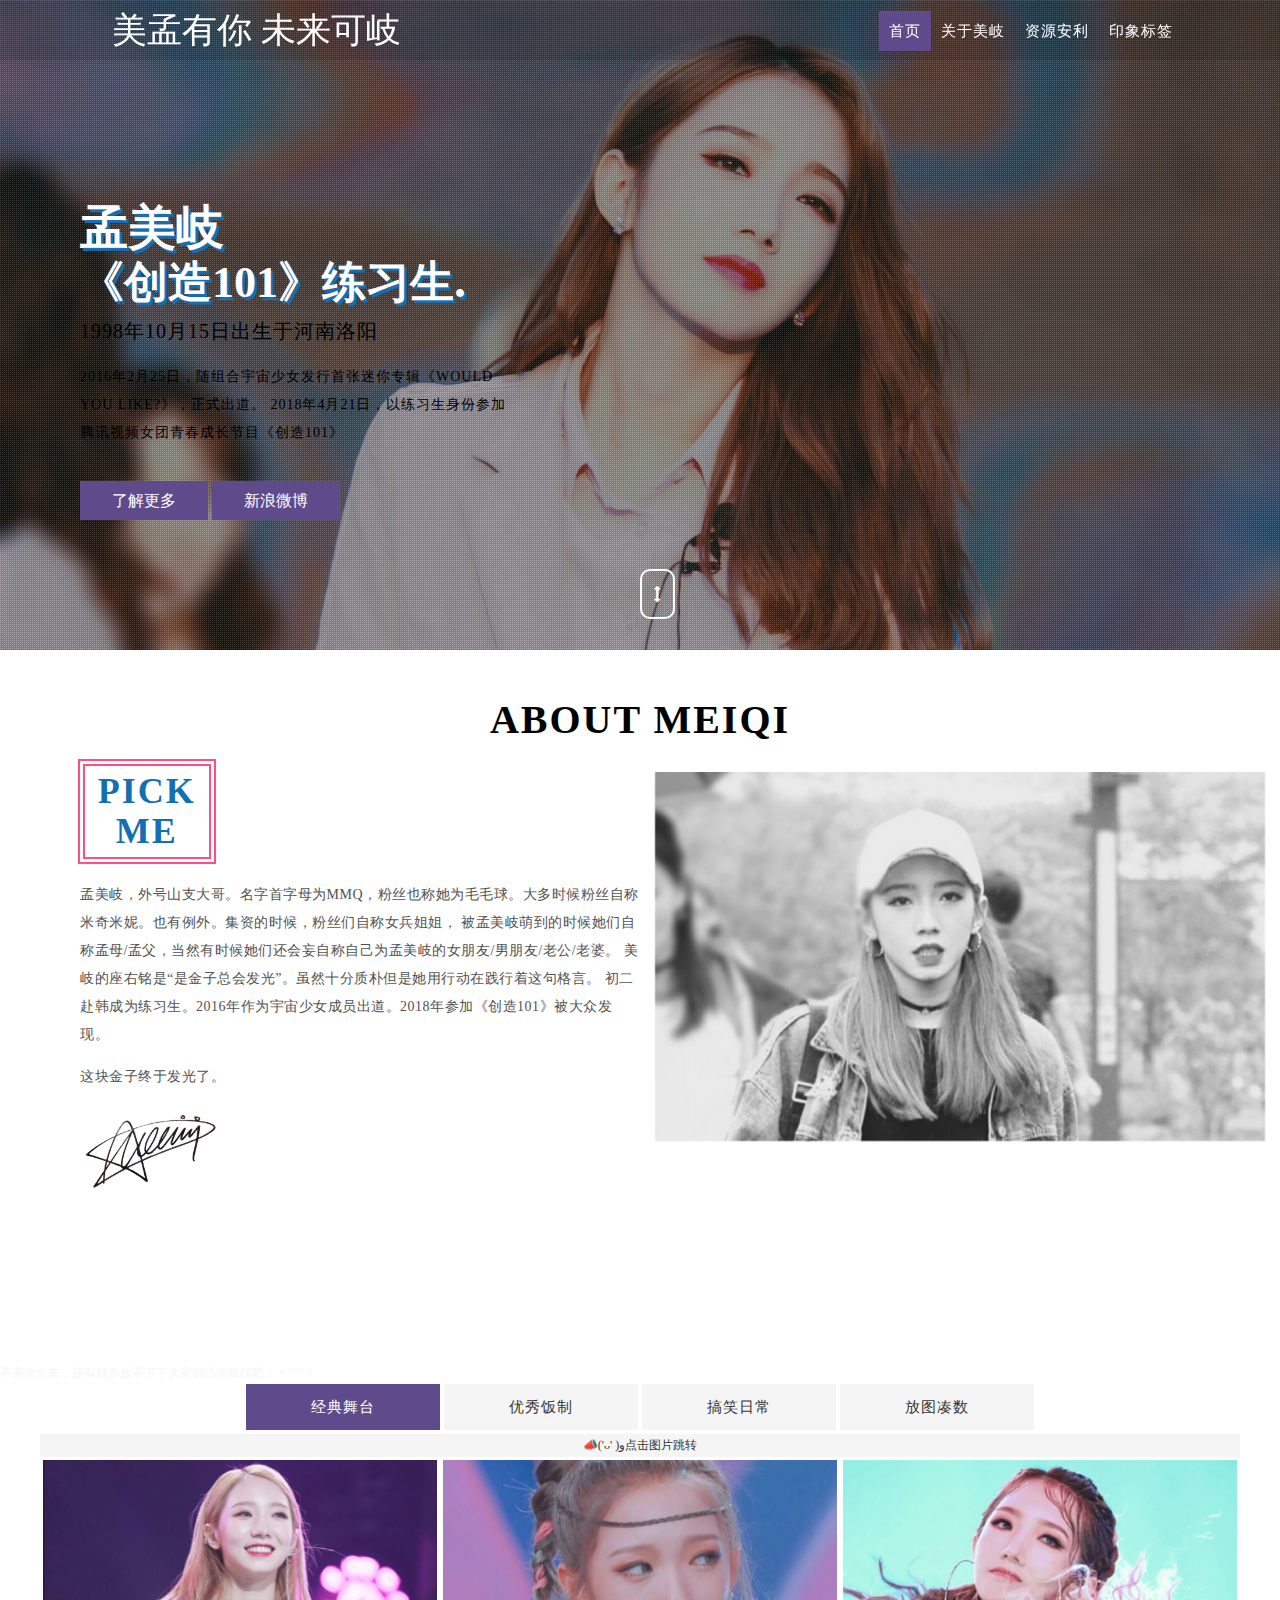
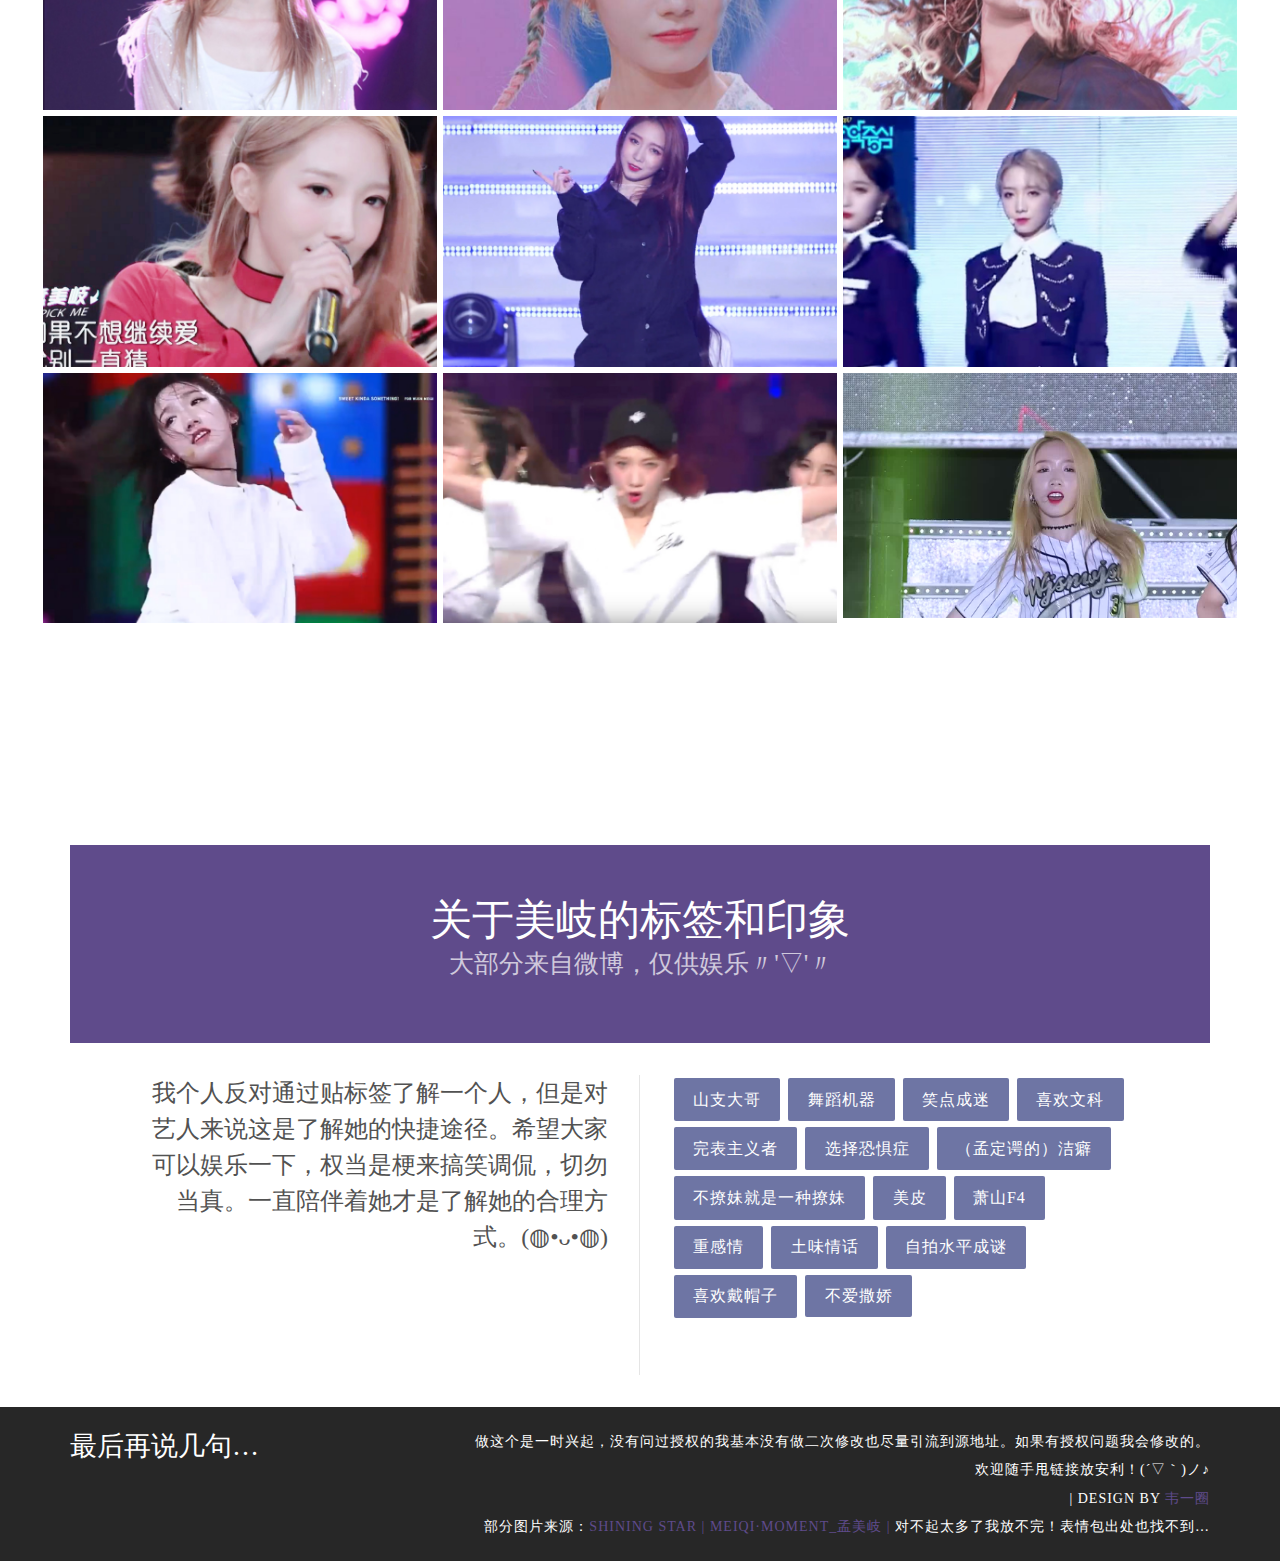
==== index2.html @ 1362789c "祝贺出道！" ====
<!--
author: W3layouts
author URL: http://w3layouts.com
License: Creative Commons Attribution 3.0 Unported
License URL: http://creativecommons.org/licenses/by/3.0/
-->
<!DOCTYPE html>
<html lang="en">
<head>
<title>【孟美岐】点开链接收获爱情 | 美孟有你 未来可岐</title>
<!-- custom-theme -->
<meta name="viewport" content="width=device-width, initial-scale=1">
<meta http-equiv="Content-Type" content="text/html; charset=utf-8" />
<meta name="keywords" content="My Design Responsive web template, Bootstrap Web Templates, Flat Web Templates, Android Compatible web template, 
Smartphone Compatible web template, free webdesigns for Nokia, Samsung, LG, SonyEricsson, Motorola web design" />
<script type="application/x-javascript"> addEventListener("load", function() { setTimeout(hideURLbar, 0); }, false);
		function hideURLbar(){ window.scrollTo(0,1); } </script>

<!-- Portfolio-CSS -->	<link rel="stylesheet" href="css/swipebox.css" type="text/css" media="all">
		
<link href="css/aos.css" rel="stylesheet" type="text/css" media="all" /><!-- //animation effects-css-->

<link rel="stylesheet" href="css/index.css"><!-- votevote bars CSS-->


<!-- custom-theme -->
<link href="css/bootstrap.css" rel="stylesheet" type="text/css" media="all" />
<link href="css/style.css" rel="stylesheet" type="text/css" media="all" />
<!-- //custom-theme -->
	  
<!-- font-awesome-icons -->
<link href="css/font-awesome.css" rel="stylesheet"> 
<!-- //font-awesome-icons -->

<!-- googlefonts -->
<link href="//fonts.googleapis.com/css?family=Open+Sans:300,300i,400,400i,600,600i,700,700i,800,800i&amp;subset=cyrillic,cyrillic-ext,greek,greek-ext,latin-ext,vietnamese" rel="stylesheet">
<link href="//fonts.googleapis.com/css?family=Cairo:200,300,400,600,700,900&amp;subset=arabic,latin-ext" rel="stylesheet">
<!-- //googlefonts -->
<link rel="shortcut icon" href="../favicon.ico"> 
		<link rel="stylesheet" type="text/css" href="css/default.css" />
		<link rel="stylesheet" type="text/css" href="css/component.css" />
		<script src="js/modernizr.custom.js"></script>
		
<link rel="icon" href="favicon.ico" type="image/x-icon">

 <link rel="shortcut icon" href="images/favicon.ico" type="image/x-icon">
 <!--
 	出道css
 -->
</head>
<body id="page-top" data-spy="scroll" data-target=".navbar-fixed-top">
	<!--
    	祝贺出道
    -->
    
    <!--
    	祝贺出道结束
    -->
<!-- banner -->
<div class="banner" id="home">
	<div class="agileinfo-dot">
		<div class="container">
		<!-- header -->
		<div class="header-w3layouts"> 
			<!-- Navigation -->
			<nav class="navbar navbar-default navbar-fixed-top"> 
					<div class="navbar-header page-scroll">
						<button type="button" class="navbar-toggle" data-toggle="collapse" data-target=".navbar-ex1-collapse">
							<span class="sr-only">My_Design</span>
							<span class="icon-bar"></span>
							<span class="icon-bar"></span>
							<span class="icon-bar"></span>
						</button>
						<h1><a class="navbar-brand" href="index.html">美孟有你 未来可岐</a></h1>
					</div> 
					<!-- Collect the nav links, forms, and other content for toggling -->
					<div class="collapse navbar-collapse navbar-ex1-collapse">
						<ul class="nav navbar-nav navbar-right cl-effect-15">
							<!-- Hidden li included to remove active class from about link when scrolled up past about section -->
							<li class="hidden"><a class="page-scroll" href="#page-top"></a>	</li>
							<li><a class="page-scroll scroll" href="#home">首页</a></li>
							<li><a class="page-scroll scroll" href="#about">关于美岐</a></li>
							<!--<li><a class="page-scroll scroll" href="#vote">投票通道</a></li>-->
							<!--<li><a class="page-scroll scroll" href="#education">集资说明 </a></li>-->
							<li><a class="page-scroll scroll" href="#portfolio">资源安利</a></li>
							<li><a class="page-scroll scroll" href="#contact">印象标签</a></li>
						</ul>
					</div>
					<!-- /.navbar-collapse -->
				<!-- /.container -->
			</nav>  
		</div>	
		<!-- //header -->

			<div class="w3_banner_info">
				<div class="w3_banner_info_grid">
					<h2 style="font-family: '微软雅黑'" data-aos="fade-right">孟美岐 </h2>
					<h2 data-aos="fade-right"><span style="font-size: 44px">《创造101》练习生</span>.</h2>
					<h5>1998年10月15日出生于河南洛阳</h5>
					<p>2016年2月25日，随组合宇宙少女发行首张迷你专辑《WOULD YOU LIKE?》，正式出道。
				  2018年4月21日，以练习生身份参加腾讯视频女团青春成长节目《创造101》</p>
					<ul data-aos="slide-up">
						<li><a href="#" class="w3ls_more" data-toggle="modal" data-target="#myModal">了解更多</a></li>
						<li><a href="https://weibo.com/meiqi1015?from=feed&loc=at&nick=%E5%88%9B%E9%80%A0101-%E5%AE%87%E5%AE%99%E5%B0%91%E5%A5%B3%E5%AD%9F%E7%BE%8E%E5%B2%90" class="w3ls_more" target="view_window"> 新浪微博</a></li>
					</ul>
				</div>
			</div>
			<div class="thim-click-to-bottom">
				<a href="#about" class="scroll">
					<i class="fa fa-arrows-v" aria-hidden="true"></i>
				</a>
			</div>
		</div>
	</div>
</div>
<!-- banner -->

<!-- bootstrap-modal-pop-up -->
	<!-- modal -->
	<div class="modal about-modal fade" id="myModal" tabindex="-1" role="dialog">
		<div class="modal-dialog" role="document">
			<div class="modal-content">
				<div class="modal-header"> 
					<button type="button" class="close" data-dismiss="modal" aria-label="Close"><span aria-hidden="true">&times;</span></button>						
						<h4 class="modal-title">About MeiQi</h4>
				</div> 
				<div class="modal-body">
					<div class="modalpad"> 
						<div class="modalpop ">
							<img src="images/1.jpeg" class="img-responsive" alt=""/>
						</div>
						<div class="about-modal wthree">
							<h3>Hi, 她叫 <span>孟美岐</span></h3>
							<h4>中韩合资组合宇宙少女的成员</h4>
							<ul class="address">
								<li>
									<ul class="agileits-address-text ">
										<li><b>出生地</b></li>
										<li>河南洛阳</li>
									</ul>
								</li>
								<li>
									<ul class="agileits-address-text">
										<li><b>出生日期 </b></li>
										<li>1998年10月15日</li>
									</ul>
								</li>
								<li>
									<ul class="agileits-address-text">
										<li><b>经纪公司 </b></li>
										<li>乐华娱乐、STARSHIP Entertainment</li>
									</ul>
								</li>
								<li>
									<ul class="agileits-address-text">
										<li><b>星    座 </b></li>
										<li>天秤座</li>
									</ul>
								</li>
								<li>
									<ul class="agileits-address-text">
										<li><b>代表作品 </b></li>
										<li>MoMoMo、Catch Me、是秘密啊</li>
									</ul>
								</li>
							</ul> 
						</div> 
						<div class="clearfix"> </div>
				</div>
			</div>
		</div>
	</div>
	</div>
	<!-- //modal -->	
<!-- //bootstrap-modal-pop-up --> 

<!-- about -->
<div class="about" id="about">
	<h3 data-aos="zoom-in">About MeiQi</h3>
	<div class="col-md-6 about-left">
		<h3 data-aos="slide-up" >PICK ME</h3>
		<p>孟美岐，外号山支大哥。名字首字母为MMQ，粉丝也称她为毛毛球。大多时候粉丝自称米奇米妮。也有例外。集资的时候，粉丝们自称女兵姐姐，
			被孟美岐萌到的时候她们自称孟母/孟父，当然有时候她们还会妄自称自己为孟美岐的女朋友/男朋友/老公/老婆。
			美岐的座右铭是“是金子总会发光”。虽然十分质朴但是她用行动在践行着这句格言。
				初二赴韩成为练习生。2016年作为宇宙少女成员出道。2018年参加《创造101》被大众发现。</p>
		<p>这块金子终于发光了。</p>
		<img src="images/signature.jpg" alt="" />
	</div>
	<div data-aos="flip-right" class="col-md-6 about-right">
		<img src="images/about.jpg" alt="" />
	</div>
	<div class="clearfix"></div>
</div>
<!-- //about -->

<!-- vote -->
<!--<div class="vote" id="vote">
	<div class="container">
				<h3 data-aos="zoom-in">啥都别说了先投个票吧</h3>
		<div class="skill-grids">
			<div class="col-md-6 skill-grids-left">
				<div data-aos="flip-left" class="col-md-6 w3labout-img"> 
				<div class="boxw3-agile"> 
					<img src="images/s1.jpg" alt="" class="img-responsive" />
					<div class="agile-caption">
						<h3><a href="http://v.qq.com/doki/star?id=1503945" target="_blank">腾讯视频</a></h3>
						<p>打开doki每人每天1票，会员每天11票</p>
					</div> 
				</div>
				</div>
				<div data-aos="flip-right" class="col-md-6 w3labout-img"> 
				<div class="boxw3-agile"> 
					<img src="images/s2.jpg" alt="" class="img-responsive" />
					<div class="agile-caption">
						<h3><a href="http://t.cn/RmnJShZ" target="_blank">明星势力榜</a></h3>
						<p>新浪微博势力榜</p>
					</div> 
				</div>
				</div>
				<div class="clearfix"></div>
				<div  data-aos="flip-left" class="col-md-6 w3labout-img"> 
				<div class="boxw3-agile"> 
					<img src="images/s3.jpg" alt="" class="img-responsive" />
					<div class="agile-caption">
						<h3><a href="http://t.cn/RmsgQLy" target="_blank" >oppo公众号</a></h3>
						<p>登录OPPO账号，每天一票</p>
					</div> 
				</div>
				</div>
				<div data-aos="flip-right" class="col-md-6 w3labout-img"> 
				<div class="boxw3-agile"> 
					<img src="images/s4.jpg" alt="" class="img-responsive" />
					<div class="agile-caption">
						<h3><a href="http://t.cn/RmsgQL2" target="_blank">微视app</a></h3>
						<p>每人每天1票</p>
					</div> 
				</div>
				</div>
				<div class="clearfix"></div>
			</div>
			<div class="col-md-6 skill-grids-right">-->
					
			<!-- 集资说明 -->
			

				<!--<p class="p1">简称四大投票通道。腾讯视频会员在DOKI与新浪微博势力榜每天11票，其他平台每天1票。总的票数决定了美岐是否能出道以及成为C位（centre）。相信我，您的每一票都至关重要。让我们陪她一起走花路吧。</p>
				<p style="font-family: '微软雅黑';font-size: 16px;">腾讯视频：<a href="http://t.cn/RmsgQLb" target="_blank">(´▽｀)ノ点击投票</a>      明星势力榜：<a href="http://club.starvip.weibo.cn/ranklist/rank?rank_type=11&subtype=1" target="_blank">(´▽｀)ノ点击投票</a></p>
				
				<p style="font-family: '微软雅黑';font-size: 16px;">oppo榜：<a href="http://t.cn/RmsgQLy" target="_blank">(´▽｀)ノ点击投票</a>        微视app：<a href="http://t.cn/RmsgQL2" target="_blank">(´▽｀)ノ点击投票</a></p>
				<p style="font-family: '微软雅黑';font-size: 16px;">中华牙膏榜：<a href="http://zh101.act.qq.com/?from=singlemessage">(´▽｀)ノ点击投票</a></p>-->
				<!--<p style="font-family: '微软雅黑';font-size: 16px;"></p>-->
			<!-- //集资说明 -->
			<!--</div>
			<div class="clearfix"></div>
		</div>
	</div>
</div>-->
<!-- //vote -->

<!-- /集资 -->
 <!--<div class="education" id="education">
	    <div class="col-md-5 education-w3l">
		     <h3 data-aos="zoom-in" class="w3l_head three">关于集资</h3>
		     <h6 ></h6>
			  <div class="education-agile-grids">
				  <div class="education-agile-w3l">
				     <div class="education-agile-w3l-year">
					       <h4>集资是什么意思？</h4>
						   <h6>第一次粉小偶像？</h6>
				     </div>
					 <div class="education-agile-w3l-info">
					       <h3 data-aos="zoom-in" class="w3l_head three">把钱集在一块儿啊！</h3>
						   <p>集资有很多好处同时也是必要的！</p>
						  
				     </div>
				      <div class="clearfix"></div>
				  </div>
				  <div class="education-agile-w3l two">
				     <div class="education-agile-w3l-year">
					       <h4>为什么要集资？</h4>
						   <h6>我自己买卡不行吗？</h6>
				     </div>
					 <div class="education-agile-w3l-info">
					       <h3 data-aos="zoom-in" class="w3l_head three">集资是为了利益最大化!</h3>
					       <h4>应援团来统一买卡是有很多好处的！买得越多送得越多！</h4>
						   <p>把钱统一起来买卡就能得到更多得赞！不仅是买卡！还需要买账号来投票！</p>
						  
				     </div>
				      <div class="clearfix"></div>
				  </div>
				  <div class="education-agile-w3l">
				     <div class="education-agile-w3l-year last">
					       <h4>我的钱用在哪了？</h4>
						   <h6>请相信应援团！</h6>
				     </div>
					 <div class="education-agile-w3l-info last">
					       <h3 data-aos="zoom-in" class="w3l_head three">请相信应援团！</h3>
						   
						   <p>现在是给美岐投票的关键时期，应援团也许还没有足够的精力来给出明细.但是请相信应援团！大家的目标都是一样的！</p>
						  
				     </div>
				      <div class="clearfix"></div>
				  </div>
				 
			  </div>
		</div>
		
		<div data-aos="slide-up" class="col-md-2 middle">
			<i class="fa fa-hourglass-end" aria-hidden="true"></i>
		</div>
		
	    <div class="col-md-5 education-w3l">
		     <h3 data-aos="zoom-in" class="w3l_head three">关注应援团！</h3>
			  <div class="education-agile-grids">
				  <div class="education-agile-w3l">
				     <div class="education-agile-w3l-year">
					       <h4>怎么集资？</h4>
						   <h6>终于来到了关键！</h6>
				     </div>
					 <div class="education-agile-w3l-info">
					       <h3 data-aos="zoom-in" class="w3l_head three">在微博上关注<a href="https://weibo.com/lovemq19981015?profile_ftype=1&is_all=1#_rnd1529229572814" target="view_window">应援团</a>！</h3>
						   <p>有关集资的消息都在微博里！关注不迷路！</p>
						  <h4>微博：<a href="https://weibo.com/lovemq19981015?from=feed&loc=at&nick=%E5%AD%9F%E7%BE%8E%E5%B2%90LoveMQ%E5%BA%94%E6%8F%B4%E5%9B%A2&is_all=1" target="_blank">@孟美岐LoveMQ应援团</a>  <a href="https://weibo.com/u/6508060338?from=feed&loc=at&nick=Pick%E5%AD%9F%E7%BE%8E%E5%B2%90%E7%88%86%E8%82%9D%E5%B0%8F%E5%88%86%E9%98%9F&is_hot=1" target="_blank">@Pick孟美岐爆肝小分队</a><h4>
				     </div>
				      <div class="clearfix"></div>
				  </div>
				  <div class="education-agile-w3l two">
				     <div class="education-agile-w3l-year">
					       <h4>能不集资嘛？</h4>
						   <h6>你这是白嫖！</h6>
				     </div>
					 <div class="education-agile-w3l-info">
					       <h3 data-aos="zoom-in" class="w3l_head three">？？？我没看错吧？</h3>
					       <h4>忍心看着美岐与C位错过吗？是魔鬼吗？</h4>
						   <p>每天一杯奶茶钱，帮助美岐把梦圆！美岐的C位不是稳的！每家都在出钱出力！为啥还不砸钱？？</p>
						  
				     </div>
				      <div class="clearfix"></div>
				  </div>
				  <div class="education-agile-w3l">
				     <div class="education-agile-w3l-year last">
					       <h4>打投又是啥</h4>
						   <h6>关注应援团啊！</h6>
				     </div>
					 <div class="education-agile-w3l-info last">
					       <h3 data-aos="zoom-in" class="w3l_head three">打榜投票！缺人！</h3>
						  	<h4>打投组微博：  <a href="https://weibo.com/u/1072353140?from=feed&loc=at&nick=FW%E6%89%93%E6%8A%95%E7%BB%84%E6%9C%AC%E7%BB%84&is_hot=1" target="_blank">@FW打投组本组</a></h4>
						  	
						  	<p>有时间有精力的务必加入打投组给美岐投票！具体操作还是看应援团！</p>
						  
				     </div>
				      <div class="clearfix"></div>
				  </div>
				 
			  </div>
		</div>
		 <div class="clearfix"> </div>
		</div>-->
 <!-- //集资 -->
 
 <!-- Portfolio -->
	<div class="portfolio" id="portfolio">
		<h3 data-aos="zoom-in" >资源安利</h3>
		<h6 style="color: #F5F5F5">不完全合集，还有好多放不下了大家自己去发现吧！〃'▽'〃</h6>

		<div class="tabs tabs-style-bar">
			<nav>
				<ul>
					<li><a href="#section-bar-1" class="icon icon-box"><span>经典舞台</span></a></li>
					<li><a href="#section-bar-2" class="icon icon-display"><span>优秀饭制</span></a></li>
					<li><a href="#section-bar-3" class="icon icon-upload"><span>搞笑日常</span></a></li>
					<li><a href="#section-bar-4" class="icon icon-tools"><span>放图凑数</span></a></li>
				</ul>
			</nav>

			<div class="content-wrap">

				<!-- Tab-1 -->
				<section id="section-bar-1" class="agileits w3layouts">
					<h5 style="font-family: '微软雅黑';font-size: 12px;background-color: #F5F5F5;color:#333333; padding-top: 5px;padding-bottom: 5px;" >📣('ᴗ' )و点击图片跳转</h5>
					<div class="gallery-grids">
						<div class="col-md-4 col-sm-4 gallery-top">
							<a href="images/5.jpg" class="swipebox">
								<figure class="effect-bubba">
									<img src="images/5.jpg" alt="" class="img-responsive">
									<figcaption>
										<h4><a href="https://www.bilibili.com/video/av23042628/?p=2" target="view_window">撑腰</a></h4>
									</figcaption>
								</figure>
							</a>
						</div>
						<div class="col-md-4 col-sm-4 gallery-top">
							<a href="images/p4.jpg" class="swipebox">
								<figure class="effect-bubba">
									<img src="images/p4.jpg" alt="" class="img-responsive">
									<figcaption>
										<h4><a href="https://www.bilibili.com/video/av24007432/?p=4" target="view_window">忐忑</a></h4>
									</figcaption>
								</figure>
							</a>
						</div>
						<div class="col-md-4 col-sm-4 gallery-top">
							<a href="images/p5.jpg" class="swipebox">
								<figure class="effect-bubba">
									<img src="images/p5.jpg" alt="" class="img-responsive"  >
									<figcaption>
										<h4><a href="https://www.bilibili.com/video/av24780908" target="view_window">我就是这种女孩</a></h4>
									</figcaption>
								</figure>
							</a>
						</div>
						<div class="col-md-4 col-sm-4 gallery-top">
							<a href="images/t4.jpg" class="swipebox">
								<figure class="effect-bubba">
									<img src="images/t4.jpg" alt="" class="img-responsive">
									<figcaption>
										<h4><a href="https://www.bilibili.com/video/av22708154" target="view_window">乐华娱乐舞台&battle</a></h4>
									</figcaption>
								</figure>
							</a>
						</div>
						<div class="col-md-4 col-sm-4 gallery-top">
							<a href="images/t5.jpg" class="swipebox">
								<figure class="effect-bubba">
									<img src="images/t5.jpg" alt="" class="img-responsive">
									<figcaption>
										<h4><a href="https://www.bilibili.com/video/av22857409?from=search&seid=2320568288162033104" target="view_window">平昌冬奥会直拍</a></h4>
									</figcaption>
								</figure>
							</a>
						</div>
						<div class="col-md-4 col-sm-4 gallery-top">
							<a href="images/t6.jpg" class="swipebox">
								<figure class="effect-bubba">
									<img src="images/t6.jpg" alt="" class="img-responsive">
									<figcaption>
										<h4><a href="https://www.bilibili.com/video/av23096750" target="view_window">Dreams Come True</a></h4>
									</figcaption>
								</figure>
							</a>
						</div>
						<div class="col-md-4 col-sm-4 gallery-top">
							<a href="images/t7.jpg" class="swipebox">
								<figure class="effect-bubba">
									<img src="images/t7.jpg" alt="" class="img-responsive">
									<figcaption>
										<h4><a href="https://www.bilibili.com/video/av8762992/" target="view_window">大牌对王牌 solo</a></h4>
									</figcaption>
								</figure>
							</a>
						</div>
						<div class="col-md-4 col-sm-4 gallery-top">
							<a href="images/t8.jpg" class="swipebox">
								<figure class="effect-bubba">
									<img src="images/t8.jpg" alt="" class="img-responsive">
									<figcaption>
										<h4><a href="https://www.bilibili.com/video/av23099363/?p=1" target="view_window">I Need U</a></h4>
									</figcaption>
								</figure>
							</a>
						</div>
						<div class="col-md-4 col-sm-4 gallery-top">
							<a href="images/t9.png" class="swipebox">
								<figure class="effect-bubba">
									<img src="images/t9.png" alt="" class="img-responsive">
									<figcaption>
										<h4> <a href="https://www.bilibili.com/video/av23070816/" target="view_window">Catch Me</a></h4>
									</figcaption>
								</figure>
							</a>
						</div>
						<div class="clearfix"></div>
					</div>
				</section>
				<!-- //Tab-1 -->

				<!-- Tab-2 -->
				<section id="section-bar-2" class="agileits w3layouts">
					<h4>粉丝们真滴很有才华啊</h4>
					<div class="gallery-grids">
						<div class="col-md-4 col-sm-4 gallery-top">
							<a href="images/p1.jpg" class="swipebox">
								<figure class="effect-bubba">
									<img src="images/f1.jpg" alt="" class="img-responsive">
									<figcaption>
										<h4><a href="https://www.bilibili.com/video/av24449074" target="view_window">成名在望</a></h4>
									</figcaption>
								</figure>
							</a>
						</div>
						<div class="col-md-4 col-sm-4 gallery-top">
							<a href="images/f2.jpg" class="swipebox">
								<figure class="effect-bubba">
									<img src="images/f2.jpg" alt="" class="img-responsive">
									<figcaption>
										<h4><a href="https://www.bilibili.com/video/av24919288" target="view_window">应援曲</a></h4>
									</figcaption>
								</figure>
							</a>
						</div>
						<div class="col-md-4 col-sm-4 gallery-top">
							<a href="images/f3.jpg" class="swipebox">
								<figure class="effect-bubba">
									<img src="images/f3.jpg" alt="" class="img-responsive">
									<figcaption>
										<h4><a href="https://www.bilibili.com/video/av24678072/" target="view_window">慢慢喜欢你</a></h4>
									</figcaption>
								</figure>
							</a>
						</div>
						<div class="col-md-4 col-sm-4 gallery-top">
							<a href="images/f4.jpg" class="swipebox">
								<figure class="effect-bubba">
									<img src="images/f4.jpg" alt="" class="img-responsive">
									<figcaption>
										<h4><a href="https://www.bilibili.com/video/av22226038/" target="view_window">唱歌合集</a></h4>
									</figcaption>
								</figure>
							</a>
						</div>
						<div class="col-md-4 col-sm-4 gallery-top">
							<a href="images/f5.jpg" class="swipebox">
								<figure class="effect-bubba">
									<img src="images/f5.jpg" alt="" class="img-responsive">
									<figcaption>
										<h4><a href="https://www.bilibili.com/video/av23079082/" target="view_window">饭拍合集</a></h4>
									</figcaption>
								</figure>
							</a>
						</div>
						<div class="col-md-4 col-sm-4 gallery-top">
							<a href="images/f6.jpg" class="swipebox">
								<figure class="effect-bubba">
									<img src="images/f6.jpg" alt="" class="img-responsive">
									<figcaption>
										<h4><a href="https://www.bilibili.com/video/av23284701?from=search&seid=9295541192825301828" target="view_window">点开视频收获爱情！</a></h4>
									</figcaption>
								</figure>
							</a>
						</div>
						<div class="col-md-4 col-sm-4 gallery-top">
							<a href="images/f7.jpg" class="swipebox">
								<figure class="effect-bubba">
									<img src="images/f7.jpg" alt="" class="img-responsive">
									<figcaption>
										<h4><a href="http://www.miaopai.com/show/YAWbXp1fEwnx6XI5HArRpqczetMR2hgncczdNg__.htm" target="view_window">BREATHE</a></h4>
									</figcaption>
								</figure>
							</a>
						</div>
						<div class="col-md-4 col-sm-4 gallery-top">
							<a href="images/f8.jpg" class="swipebox">
								<figure class="effect-bubba">
									<img src="images/f8.jpg" alt="" class="img-responsive">
									<figcaption>
										<h4><a href="https://weibo.com/tv/v/Gl9Otyy4r?fid=1034:4250426003060118" target="view_window">踩点狂魔孟美岐</a></h4>
									</figcaption>
								</figure>
							</a>
						</div>
						<div class="col-md-4 col-sm-4 gallery-top">
							<a href="images/f9.jpg" class="swipebox">
								<figure class="effect-bubba">
									<img src="images/f9.jpg" alt="" class="img-responsive">
									<figcaption>
										<h4><a href="https://www.bilibili.com/video/av9390303/" target="view_window"> By the Ocean</a></h4>
									</figcaption>
								</figure>
							</a>
						</div>
						<div class="clearfix"></div>
					</div>
				</section>
				<!-- //Tab-2 -->

				<!-- Tab-3 -->
				<section id="section-bar-3" class="agileits w3layouts">
					<h4>地主家的傻鹅子啊</h4>
					<div class="gallery-grids">
						<div class="col-md-4 col-sm-4 gallery-top">
							<a href="images/p1.jpg" class="swipebox">
								<figure class="effect-bubba">
									<img src="images/p1.jpg" alt="" class="img-responsive">
									<figcaption>
										<h4><a href="https://www.bilibili.com/video/av23051339" target="view_window">这可能不是你认识的山支哥</a></h4>
									</figcaption>
								</figure>
							</a>
						</div>
						<div class="col-md-4 col-sm-4 gallery-top">
							<a href="images/p2.jpg" class="swipebox">
								<figure class="effect-bubba">
									<img src="images/p2.jpg" alt="" class="img-responsive">
									<figcaption>
										<h4><a href="https://www.bilibili.com/video/av24258358" target="view_window">这可能不是你认识的山支哥【 第二弹】</a></h4>
									</figcaption>
								</figure>
							</a>
						</div>
						<div class="col-md-4 col-sm-4 gallery-top">
							<a href="images/h3.jpg" class="swipebox">
								<figure class="effect-bubba">
									<img src="images/h3.jpg" alt="" class="img-responsive">
									<figcaption>
										<h4><a href="https://www.bilibili.com/video/av22851753/" target="view_window">大哥来了！都让让！</a></h4>
									</figcaption>
								</figure>
							</a>
						</div>
						<div class="col-md-4 col-sm-4 gallery-top">
							<a href="images/h4.jpg" class="swipebox">
								<figure class="effect-bubba">
									<img src="images/h4.jpg" alt="" class="img-responsive">
									<figcaption>
										<h4><a href="https://weibo.com/tv/v/GlG3U5ADq?fid=1034:dbc997ac6f1b3303b8f0ee77f8d54aaa" target="view_window">"警察局"发音测试</a></h4>
									</figcaption>
								</figure>
							</a>
						</div>
						<div class="col-md-4 col-sm-4 gallery-top">
							<a href="images/h5.jpg" class="swipebox">
								<figure class="effect-bubba">
									<img src="images/h5.jpg" alt="" class="img-responsive">
									<figcaption>
										<h4><a href="https://weibo.com/tv/v/GkLVk2Ldr?fid=1034:6ebfcaee0da1ada33da5af4c8add94ec" target="view_window">美岐出没</a></h4>
									</figcaption>
								</figure>
							</a>
						</div>
						<div class="col-md-4 col-sm-4 gallery-top">
								<a href="images/h6.jpg" class="swipebox">
									<figure class="effect-bubba">
										<img src="images/h6.jpg" alt="" class="img-responsive">
										<figcaption>
										<h4><a href="https://www.bilibili.com/video/av22935718/" target="view_window">美皮的由来</a></h4>
										</figcaption>
									</figure>
								</a>
						</div>
						<div class="col-md-4 col-sm-4 gallery-top">
							<a href="images/h7.jpg" class="swipebox">
								<figure class="effect-bubba">
									<img src="images/h7.jpg" alt="" class="img-responsive">
									<figcaption>
										<h4><a href="https://www.bilibili.com/video/av22970683/" target="view_window">耍流氓啦</a></h4>
									</figcaption>
								</figure>
							</a>
						</div>
						<div class="col-md-4 col-sm-4 gallery-top">
							<a href="images/h8.jpg" class="swipebox">
								<figure class="effect-bubba">
									<img src="images/h8.jpg" alt="" class="img-responsive">
									<figcaption>
										<h4>日常一皮</h4>
									</figcaption>
								</figure>
							</a>
						</div>
						<div class="col-md-4 col-sm-4 gallery-top">
							<a href="images/h9.jpg" class="swipebox">
								<figure class="effect-bubba">
									<img src="images/h9.jpg" alt="" class="img-responsive">
									<figcaption>
										<h4><a href="https://weibo.com/tv/v/GhSeBfyAG?fid=1034:2f92dfc102645e171dda7a1843218989" target="view_window">电台音频(温柔预警)</a></h4>
									</figcaption>
								</figure>
							</a>
						</div>
						<div class="clearfix"></div>
					</div>
				</section>
				<!-- //Tab-3 -->

				<!-- Tab-4 -->
				<section id="section-bar-4" class="agileits w3layouts">
					<h4>点开大图保存随手扩散</h4>
					<div class="gallery-grids">
						<div class="col-md-4 col-sm-4 gallery-top">
							<a href="images/b1.jpg" class="swipebox">
								<figure class="effect-bubba">
									<img src="images/b1.jpg" alt="" class="img-responsive">
									<figcaption>
										<h4>点开大图保存随手扩散</h4>
									</figcaption>
								</figure>
							</a>
						</div>
						<div class="col-md-4 col-sm-4 gallery-top">
							<a href="images/b2.jpg" class="swipebox">
								<figure class="effect-bubba">
									<img src="images/b2.jpg" alt="" class="img-responsive">
									<figcaption>
										<h4>点开大图保存随手扩散</h4>
									</figcaption>
								</figure>
							</a>
						</div>
						<div class="col-md-4 col-sm-4 gallery-top">
							<a href="images/b3.jpg" class="swipebox">
								<figure class="effect-bubba">
									<img src="images/b3.jpg" alt="" class="img-responsive">
									<figcaption>
										<h4>点开大图保存随手扩散</h4>
									</figcaption>
								</figure>
							</a>
						</div>
						<div class="col-md-4 col-sm-4 gallery-top">
							<a href="images/b4.jpg" class="swipebox">
								<figure class="effect-bubba">
									<img src="images/b4.jpg" alt="" class="img-responsive">
									<figcaption>
										<h4>点开大图保存随手扩散</h4>
									</figcaption>
								</figure>
							</a>
						</div>
						<div class="col-md-4 col-sm-4 gallery-top">
							<a href="images/b5.jpg" class="swipebox">
								<figure class="effect-bubba">
									<img src="images/b5.jpg" alt="" class="img-responsive">
									<figcaption>
										<h4>点开大图保存随手扩散</h4>
									</figcaption>
								</figure>
							</a>
						</div>
						<div class="col-md-4 col-sm-4 gallery-top">
							<a href="images/b6.jpg" class="swipebox">
								<figure class="effect-bubba">
									<img src="images/b6.jpg" alt="" class="img-responsive">
									<figcaption>
										<h4>点开大图保存随手扩散</h4>
									</figcaption>
								</figure>
							</a>
						</div>
						<div class="col-md-4 col-sm-4 gallery-top">
							<a href="images/b7.jpg" class="swipebox">
								<figure class="effect-bubba">
									<img src="images/b7.jpg" alt="" class="img-responsive">
									<figcaption>
										<h4>点开大图保存随手扩散</h4>
									</figcaption>
								</figure>
							</a>
						</div>
						<div class="col-md-4 col-sm-4 gallery-top">
							<a href="images/b8.jpg" class="swipebox">
								<figure class="effect-bubba">
									<img src="images/b8.jpg" alt="" class="img-responsive">
									<figcaption>
										<h4>点开大图保存随手扩散</h4>
									</figcaption>
								</figure>
							</a>
						</div>
						<div class="col-md-4 col-sm-4 gallery-top">
							<a href="images/b9.jpg" class="swipebox">
								<figure class="effect-bubba">
									<img src="images/b9.jpg" alt="" class="img-responsive">
									<figcaption>
										<h4>我再逼逼两句</h4>
									</figcaption>
								</figure>
							</a>
						</div>
						<div class="clearfix"></div>
					</div>
				</section>
				<!-- //Tab-4 -->
				
			</div><!-- //Content -->
		</div><!-- //Tabs -->
</div>
<!-- //Portfolio -->



<!-- contact -->
<div class="contact" id="contact">
	<div class="container">
		<div class="col-md-6 contact-left">
			
			
				
		</div>
		<!--<div class="col-md-6 contact-right">
			<div data-aos="flip-down" class="col-md-6 contactright1">
			<span class="glyphicon glyphicon-map-marker" aria-hidden="true"></span>
			<h4>Location</h4>
			<p>1680 Richmond St, London, ON N6G 3Y9, Canada</p>
			</div>
			<div data-aos="flip-down" class="col-md-6 contactright1">
			<span class="glyphicon glyphicon-phone" aria-hidden="true"></span>
			<h4>Phone</h4>
			<p>+0(12) 000 123 3120</p>
			<p>+0(12) 000 123 3121</p>
			</div>
			<div class="clearfix"></div>
			<div data-aos="flip-up"class="col-md-6 contactright1">
			<span class="glyphicon glyphicon-envelope" aria-hidden="true"></span>
			<h4>Support</h4>
			<p><a href="mailto:info@example.com">info@support.com</a></p>
			</div>
			<div data-aos="flip-up" class="col-md-6 contactright1">
			<span class="glyphicon glyphicon-envelope" aria-hidden="true"></span>
			<h4>Mail</h4>
			<p><a href="mailto:info@example.com">info@example.com</a></p>
			<p><a href="mailto:info@example.com">info@example1.com</a></p>
			</div>
			<div class="clearfix"></div>-->
			<!--<ul class="top-links">
				<li data-aos="flip-right"><a href="#"><i class="fa fa-facebook"></i></a></li>
				<li data-aos="flip-right"><a href="#"><i class="fa fa-twitter"></i></a></li>
				<li data-aos="flip-right"><a href="#"><i class="fa fa-google-plus"></i></a></li>
				<li data-aos="flip-right"><a href="#"><i class="fa fa-linkedin"></i></a></li>
			</ul>-->
		</div>
		<div class="clearfix"></div>
	</div>
</div>
<!-- //contact -->

<!-- map -->
<div class="map">
	<h3 data-aos="zoom-in" >标签</h3>
	<div class="md-modal md-effect-1" id="modal-1">
			<div class="md-content">
				<h3>·山支大哥·</h3>
				<div>
					<p style="color: #6E75A4;">美岐在节目中提到自己的外号是山支欧巴，大哥</p>
					<ul>
						<li>自从美岐上了节目之后，爆出外号“山支大哥”，从此流传开来</li>
							<li>美岐本人也很喜欢粉丝这样叫她</li>
							<li>美岐爸爸曾在节目中提到“我还没成为大哥你就先当上大哥了”</li>
					</ul>
					<button class="md-close"><span class="caption" style="font-family: '微软雅黑'">关闭</span></button>
				</div>
			</div>
		</div>
		<div class="md-modal md-effect-2" id="modal-2">
			<div class="md-content">
				<h3>舞蹈机器</h3>
				<div>
					<p style="color: #6E75A4;">可带劲了！</p>
					<ul>
						<li>美岐的舞蹈很棒，跳舞有力，是宇宙少女中的舞蹈担当</li>
						<li>团综当中成员介绍的时候提到美岐是“dance machine”</li>
						
					</ul>
					<button class="md-close">Close me!</button>
				</div>
			</div>
		</div>
		<div class="md-modal md-effect-3" id="modal-3">
			<div class="md-content">
				<h3>笑点成谜</h3>
				<div>
					<p style="color: #6E75A4;">盒盒盒盒盒盒盒盒盒盒盒盒</p>
					<ul>
						<li>美岐在各种综艺当中总是展现出奇怪的笑点</li>
						<li>并不是笑点低，而是怪，别人不觉得好笑的地方她快要笑断气了</li>
						<li>其实笑点也挺低</li>
					</ul>
					<button class="md-close">Close me!</button>
				</div>
			</div>
		</div>
		<div class="md-modal md-effect-4" id="modal-4">
			<div class="md-content">
				<h3>喜欢文科</h3>
				<div>
					<p style="color: #6E75A4;">还是当纪委吧这位同学</p>
					<ul>
						<li>美岐在采访中提到自己更喜欢文科</li>
						<li>但是美岐的语文啊……请大家多多包涵！</li>
						<li>粉丝投票美岐适合体育委员（doge脸）</li>
					</ul>
					<button class="md-close">Close me!</button>
				</div>
			</div>
		</div>
		<div class="md-modal md-effect-5" id="modal-5">
			<div class="md-content">
				<h3>完表主义者</h3>
				<div>
					<p style="color: #6E75A4;">中韩转换系统偶尔混乱</p>
					<ul>
						<li>大哥在节目中概括自己是“完表主义者”</li>
						<li>在韩语中完美的发音接近完表，此处是美岐中韩语言转换混乱的一个口误</li>
						<li>原视频指路：<a href="https://www.bilibili.com/video/av22575399/" target="view_window">B站链接</a></li>
					</ul>
					<button class="md-close">Close me!</button>
				</div>
			</div>
		</div>
		<div class="md-modal md-effect-6" id="modal-6">
			<div class="md-content">
				<h3>选择恐惧症</h3>
				<div>
					<p style="color: #6E75A4;">好了知道你是天秤座了</p>
					<ul>
						<li>美岐不止一次提到自己有选择恐惧症</li>
						<li>但是每次做出的选择都很靠谱</li>
					</ul>
					<button class="md-close">Close me!</button>
				</div>
			</div>
		</div>
		<div class="md-modal md-effect-7" id="modal-7">
			<div class="md-content">
				<h3>洁癖</h3>
				<div>
					<p style="color: #6E75A4;">不能确定是否存在</p>
					<ul>
						<li>美岐说自己有洁癖，团综里成员LUDA用手拿食物给美岐遭到美岐嫌弃</li>
						<li>结果还是吃下去了嘛</li>
						<li>对不同的人美岐展现出了不同的洁癖程度</li>
					</ul>
					<button class="md-close">Close me!</button>
				</div>
			</div>
		</div>
		<div class="md-modal md-effect-8" id="modal-8">
			<div class="md-content">
				<h3>不撩妹就是一种撩妹</h3>
				<div>
					<p style="color: #6E75A4;">出处和完表主义者同一个视频</p>
					<ul>
						<li>节目中美岐自己谈到自己“不撩妹就是一种撩妹”</li>
					</ul>
					<button class="md-close">Close me!</button>
				</div>
			</div>
		</div>
		<div class="md-modal md-effect-9" id="modal-9">
			<div class="md-content">
				<h3>美皮(meipi)</h3>
				<div>
					<p style="color: #6E75A4;">出处在搞笑日常那一栏放了相信大家能看到：）</p>
					<ul>
						<li>宇宙少女成员恩熙自信满满地把美岐的名字拼成了Mei Pi</li>
						<li>于是美岐又有了一个外号</li>
						<li>美皮</li>
					</ul>
					<button class="md-close">Close me!</button>
				</div>
			</div>
		</div>
		<div class="md-modal md-effect-10" id="modal-10">
			<div class="md-content">
				<h3>萧山F4</h3>
				<div>
					<p style="color: #6E75A4;">在豆瓣和微博流传着，具体出处我也不太清楚</p>
					<ul>
						<li>节目《创造101》的录制地点在萧山</li>
						<li>由4个有少年感的选手组成</li>
						<li>孟美岐就是其中之一</li>
					</ul>
					<button class="md-close">Close me!</button>
				</div>
			</div>
		</div>
		<div class="md-modal md-effect-11" id="modal-11">
			<div class="md-content">
				<h3>重感情</h3>
				<div>
					<p style="color: #6E75A4;">只是个19岁的爱哭鬼啊</p>
					<ul>
						<li>美岐十分重感情，是个很感性的人</li>
						<li>在《创造101》中哭了很多次</li>
						<li>内心十分柔软，很容易被感动</li>
						<li>团综里比赛赢了都能哭</li>
						
					</ul>
					<button class="md-close">Close me!</button>
				</div>
			</div>
		</div>
		<div class="md-modal md-effect-12" id="modal-12">
			<div class="md-content">
				<h3>土味情话</h3>
				<div>
					<p style="color: #6E75A4;">虽然不是原创，但是美岐确实带了一波</p>
					<ul>
						<li>在《创造101》中对选手讲了土味情话</li>
						<li>“我觉得你今天有点怪”“怪好看的”</li>
						<li>导致粉丝还要求美岐说几句土味情话</li>
						<li>甚至粉丝还送了一本自己编写的《情话大全》</li>
					</ul>
					<button class="md-close">Close me!</button>
				</div>
			</div>
		</div>
		<div class="md-modal md-effect-13" id="modal-13">
			<div class="md-content">
				<h3>自拍水平成谜</h3>
				<div>
					<p style="color: #6E75A4;">我没有嫌弃的意思！</p>
					<ul>
						<li>自拍不如他拍好看</li>
						<li>但是还是好看的</li>
						<li>自拍的角度也很迷</li>
						<li>还特别热爱比心</li>
					</ul>
					<button class="md-close">Close me!</button>
				</div>
			</div>
		</div>
		<div class="md-modal md-effect-14" id="modal-14">
			<div class="md-content">
				<h3>喜欢戴帽子</h3>
				<div>
					<p style="color: #6E75A4;">是是是非常swag了</p>
					<ul>
						<li>粉丝提问：为什么喜欢戴帽子？是因为没洗头吗？</li>
						<li>岐岐：我不是我没有！我每天都洗的！</li>
						<li>岐岐：因为戴帽子是一种swag！</li>
					</ul>
					<button class="md-close">Close me!</button>
				</div>
			</div>
		</div>
		<div class="md-modal md-effect-15" id="modal-15">
			<div class="md-content">
				<h3>不爱撒娇</h3>
				<div>
					<p style="color: #6E75A4;">可是明明就很可爱啊！</p>
					<ul>
						<li>在采访中被粉丝要求撒娇</li>
						<li>美岐：是亲粉不？不知道大哥不爱做这个啊！（大碴子味）</li>
						<li>最后哭着脸撒了个娇（激萌）</li>
					</ul>
					<button class="md-close">Close me!</button>
				</div>
			</div>
		</div>
		<div class="md-modal md-effect-16" id="modal-16">
			<div class="md-content">
				<h3>Modal Dialog</h3>
				<div>
					<p>This is a modal window. You can do the following things with it:</p>
					<ul>
						<li><strong>Read:</strong> modal windows will probably tell you something important so don't forget to read what they say.</li>
						<li><strong>Look:</strong> a modal window enjoys a certain kind of attention; just look at it and appreciate its presence.</li>
						<li><strong>Close:</strong> click on the button below to close the modal.</li>
					</ul>
					<button class="md-close">Close me!</button>
				</div>
			</div>
		</div>
		<div class="md-modal md-effect-17" id="modal-17">
			<div class="md-content">
				<h3>Modal Dialog</h3>
				<div>
					<p>This is a modal window. You can do the following things with it:</p>
					<ul>
						<li><strong>Read:</strong> modal windows will probably tell you something important so don't forget to read what they say.</li>
						<li><strong>Look:</strong> a modal window enjoys a certain kind of attention; just look at it and appreciate its presence.</li>
						<li><strong>Close:</strong> click on the button below to close the modal.</li>
					</ul>
					<button class="md-close">Close me!</button>
				</div>
			</div>
		</div>
		<div class="md-modal md-effect-18" id="modal-18">
			<div class="md-content">
				<h3>Modal Dialog</h3>
				<div>
					<p>This is a modal window. You can do the following things with it:</p>
					<ul>
						<li><strong>Read:</strong> modal windows will probably tell you something important so don't forget to read what they say.</li>
						<li><strong>Look:</strong> a modal window enjoys a certain kind of attention; just look at it and appreciate its presence.</li>
						<li><strong>Close:</strong> click on the button below to close the modal.</li>
					</ul>
					<button class="md-close">Close me!</button>
				</div>
			</div>
		</div>
		<div class="md-modal md-effect-19" id="modal-19">
			<div class="md-content">
				<h3>Modal Dialog</h3>
				<div>
					<p>This is a modal window. You can do the following things with it:</p>
					<ul>
						<li><strong>Read:</strong> modal windows will probably tell you something important so don't forget to read what they say.</li>
						<li><strong>Look:</strong> a modal window enjoys a certain kind of attention; just look at it and appreciate its presence.</li>
						<li><strong>Close:</strong> click on the button below to close the modal.</li>
					</ul>
					<button class="md-close">Close me!</button>
				</div>
			</div>
		</div>
		<div class="md-modal md-effect-20" id="modal-20">
			<div class="md-content">
				<h3>Modal Dialog</h3>
				<div>
					<p>This is a modal window. You can do the following things with it:</p>
					<ul>
						<li><strong>Read:</strong> modal windows will probably tell you something important so don't forget to read what they say.</li>
						<li><strong>Look:</strong> a modal window enjoys a certain kind of attention; just look at it and appreciate its presence.</li>
						<li><strong>Close:</strong> click on the button below to close the modal.</li>
					</ul>
					<button class="md-close">Close me!</button>
				</div>
			</div>
		</div>
		<div class="container">
			<!-- Top Navigation -->
			
			<header>
				<h1>关于美岐的标签和印象 <span>大部分来自微博，仅供娱乐〃'▽'〃</span></h1>
			</header>
			<div class="main clearfix">
				<div class="column">
					<p>我个人反对通过贴标签了解一个人，但是对艺人来说这是了解她的快捷途径。希望大家可以娱乐一下，权当是梗来搞笑调侃，切勿当真。一直陪伴着她才是了解她的合理方式。(◍•ᴗ•◍)</p>
				</div>
				<div class="column">
					<button class="md-trigger" data-modal="modal-1" ><span class="caption" style="font-family: '微软雅黑'">山支大哥</span></button>
					<button class="md-trigger" data-modal="modal-2"><span class="caption" style="font-family: '微软雅黑'">舞蹈机器</span></button>
					<button class="md-trigger" data-modal="modal-3"><span class="caption" style="font-family: '微软雅黑'">笑点成迷</span></button>
					<button class="md-trigger" data-modal="modal-4"><span class="caption" style="font-family: '微软雅黑'">喜欢文科</span></button>
					<button class="md-trigger" data-modal="modal-5"><span class="caption" style="font-family: '微软雅黑'">完表主义者</span></button>
					<button class="md-trigger" data-modal="modal-6"><span class="caption" style="font-family: '微软雅黑'">选择恐惧症</span></button>
					<button class="md-trigger" data-modal="modal-7"><span class="caption" style="font-family: '微软雅黑'">（孟定谔的）洁癖</span></button>
					<button class="md-trigger" data-modal="modal-8"><span class="caption" style="font-family: '微软雅黑'">不撩妹就是一种撩妹</span></button>
					<button class="md-trigger" data-modal="modal-9"><span class="caption" style="font-family: '微软雅黑'">美皮</span></button>
					<button class="md-trigger" data-modal="modal-10"><span class="caption" style="font-family: '微软雅黑'">萧山F4</span></button>
					<button class="md-trigger" data-modal="modal-11"><span class="caption" style="font-family: '微软雅黑'">重感情</span></button>
					<button class="md-trigger" data-modal="modal-12"><span class="caption" style="font-family: '微软雅黑'">土味情话</span></button>
					<button class="md-trigger" data-modal="modal-13"><span class="caption" style="font-family: '微软雅黑'">自拍水平成谜</span></button>
					<button class="md-trigger" data-modal="modal-14"><span class="caption" style="font-family: '微软雅黑'">喜欢戴帽子</span></button>
					<button class="md-trigger" data-modal="modal-15">不爱撒娇</button>
				</div>
			</div>
		</div><!-- /container -->
		<div class="md-overlay"></div><!-- the overlay element -->

		<!-- classie.js by @desandro: https://github.com/desandro/classie -->
		<script src="js/classie.js"></script>
		<script src="js/modalEffects.js"></script>

		<!-- for the blur effect -->
		<!-- by @derSchepp https://github.com/Schepp/CSS-Filters-Polyfill -->
		<script>
			// this is important for IEs
			var polyfilter_scriptpath = '/js/';
		</script>
		<script src="js/cssParser.js"></script>
		<script src="js/css-filters-polyfill.js"></script>
	
</div>
<!-- //map -->

<!-- copyright -->
<div class="copyright-agile">
	<div class="container">
		<h4>最后再说几句…</h4>
		<p>做这个是一时兴起，没有问过授权的我基本没有做二次修改也尽量引流到源地址。如果有授权问题我会修改的。</p><p>欢迎随手甩链接放安利！(´▽｀)ノ♪</p>
		 <p>| Design by <a href="https://weibo.com/1785800025/profile?topnav=1&wvr=6&is_all=1">韦一圈</a></p>
		<p>部分图片来源：<a href="https://twitter.com/WJSN_Stars">shining star | </a><a href="https://weibo.com/u/6528339036?is_hot=1">MEIQI·MOMENT_孟美岐 | </a>对不起太多了我放不完！表情包出处也找不到…
		<p></p>
		<div class="clearfix"></div>
	</div>
</div>
<!-- copyright -->

<!-- js -->
<script type="text/javascript" src="js/jquery-2.1.4.min.js"></script>
<!-- for bootstrap working -->
	<script src="js/bootstrap.js"></script>
<!-- //for bootstrap working -->
<!-- //js -->

<!-- Gallery-Tab-JavaScript -->
			<script src="js/cbpFWTabs.js"></script>
			<script>
				(function() {
					[].slice.call( document.querySelectorAll( '.tabs' ) ).forEach( function( el ) {
						new CBPFWTabs( el );
					});
				})();
			</script>
<!-- //Gallery-Tab-JavaScript -->
	<!-- Swipe-Box-JavaScript -->
			<script src="js/jquery.swipebox.min.js"></script> 
				<script type="text/javascript">
					jQuery(function($) {
						$(".swipebox").swipebox();
					});
			</script>
		<!-- //Swipe-Box-JavaScript -->

<!-- Scrolling Nav JavaScript --> 
    <script src="js/scrolling-nav.js"></script>  
<!-- //fixed-scroll-nav-js --> 

<script src="js/index.js"></script><!-- skills bars JS FILE-->
	
<!-- animation effects-js files-->
	<script src="js/aos.js"></script><!-- //animation effects-js-->
	<script src="js/aos1.js"></script><!-- //animation effects-js-->
<!-- animation effects-js files-->

<!-- //here starts scrolling icon -->
<script src="js/SmoothScroll.min.js"></script>
	<script type="text/javascript" src="js/move-top.js"></script>
	<script type="text/javascript" src="js/easing.js"></script>
	<!-- here stars scrolling script -->
	<script type="text/javascript">
		$(document).ready(function() {
			/*
				var defaults = {
				containerID: 'toTop', // fading element id
				containerHoverID: 'toTopHover', // fading element hover id
				scrollSpeed: 1200,
				easingType: 'linear' 
				};
			*/
								
			$().UItoTop({ easingType: 'easeOutQuart' });
								
			});
	</script>
	<!-- //here ends scrolling script -->
<!-- //here ends scrolling icon -->

<!-- scrolling script -->
<script type="text/javascript">
	jQuery(document).ready(function($) {
		$(".scroll").click(function(event){		
			event.preventDefault();
			$('html,body').animate({scrollTop:$(this.hash).offset().top},1000);
		});
	});
</script> 
<!-- //scrolling script -->
<!--
	滚动弹幕开始
-->

<!--弹幕结束-->

</body>
</html>
---- css/swipebox.css ----
.swipebox-overflow-hidden {
  overflow: hidden!important;
}

#swipebox-overlay img {
  border: none!important;
}

#swipebox-overlay {
  width: 100%!important;
  height: 100%;
  position: fixed;
  top: 0;
  left: 0;
  opacity: 0;
  z-index: 9999;
  overflow: hidden;
  display: none;
  -webkit-user-select: none;
  -moz-user-select: none;
  user-select: none;
}

#swipebox-slider {
  height: 100%;
  left: 0;
  top: 0;
  width: 100%;
  white-space: nowrap;
  position: absolute;
}

#swipebox-slider .slide {
  background: url(../images/loader.gif) no-repeat center center;
  height: 100%;
  line-height: 1px;
  text-align: center;
  width: 100%;
  display: inline-block;
}

#swipebox-slider .slide:before {
  content: "";
  display: inline-block;
  height: 50%;
  width: 1px;
  margin-right: -1px;
}

#swipebox-slider .slide img {
  display: inline-block;
  max-height: 100%;
  max-width: 100%;
  width: auto;
  height: auto;
  vertical-align: middle;
}

#swipebox-action, #swipebox-caption {
  position: absolute;
  left: 0;
  z-index: 999;
  height: 50px;
  width: 100%;
}

#swipebox-action {
  bottom: -50px;
}
#swipebox-action.visible-bars {
  bottom: 0;
}

#swipebox-action.force-visible-bars {
  bottom: 0!important;
}

#swipebox-caption {
  top: -50px;
  text-align: center;
}
#swipebox-caption.visible-bars {
  top: 0;
}

#swipebox-caption.force-visible-bars {
  top: 0!important;
}

#swipebox-action #swipebox-prev, #swipebox-action #swipebox-next,
#swipebox-action #swipebox-close {
  display: block;
  background-image: url(../images/icons.png);
  background-repeat: no-repeat;
  border: none!important;
  text-decoration: none!important;
  cursor: pointer;
  position: absolute;
  width: 50px;
  height: 50px;
  top: 0;
}

#swipebox-action #swipebox-close {
  background-position: 15px 12px;
  left: 40px;
}
#swipebox-action #swipebox-prev {
  background-position: -32px 13px;
  right: 100px;
  display: block;
}
#swipebox-action #swipebox-next {
  background-position: -78px 13px;
  right: 40px;
  display: block;
}

#swipebox-action #swipebox-prev.disabled,
#swipebox-action #swipebox-next.disabled {
  filter: progid:DXImageTransform.Microsoft.Alpha(Opacity=30);
  opacity: 0.3;
}

#swipebox-slider.rightSpring {
  -moz-animation: rightSpring 0.3s;
  -webkit-animation: rightSpring 0.3s;
}

#swipebox-slider.leftSpring {
  -moz-animation: leftSpring 0.3s;
  -webkit-animation: leftSpring 0.3s;
}

@-moz-keyframes rightSpring {
  0% {
    margin-left: 0px;
  }

  50% {
    margin-left: -30px;
  }

  100% {
    margin-left: 0px;
  }
}

@-moz-keyframes leftSpring {
  0% {
    margin-left: 0px;
  }

  50% {
    margin-left: 30px;
  }

  100% {
    margin-left: 0px;
  }
}

@-webkit-keyframes rightSpring {
  0% {
    margin-left: 0px;
  }

  50% {
    margin-left: -30px;
  }

  100% {
    margin-left: 0px;
  }
}

@-webkit-keyframes leftSpring {
  0% {
    margin-left: 0px;
  }

  50% {
    margin-left: 30px;
  }

  100% {
    margin-left: 0px;
  }
}

/* Skin 
--------------------------*/
#swipebox-overlay {
  background: #0d0d0d;
}

#swipebox-action, #swipebox-caption {
  text-shadow: 1px 1px 1px black;
  background-color: #0d0d0d;
  background-image: -webkit-gradient(linear, 50% 0%, 50% 100%, color-stop(0%, #0d0d0d), color-stop(100%, #000000));
  background-image: -webkit-linear-gradient(#0d0d0d, #000000);
  background-image: -moz-linear-gradient(#0d0d0d, #000000);
  background-image: -o-linear-gradient(#0d0d0d, #000000);
  background-image: linear-gradient(#0d0d0d, #000000);
  -webkit-box-shadow: 0 1px 1px 1px #212121, inset 0 1px 1px 1px black;
  -moz-box-shadow: 0 1px 1px 1px #212121, inset 0 1px 1px 1px black;
  box-shadow: 0 1px 1px 1px #212121, inset 0 1px 1px 1px black;
  filter: progid:DXImageTransform.Microsoft.Alpha(Opacity=95);
  opacity: 0.95;
}

#swipebox-action {
  -webkit-box-shadow: 0 -1px -1px 1px #212121, inset 0 -1px -1px 1px black;
  -moz-box-shadow: 0 -1px -1px 1px #212121, inset 0 -1px -1px 1px black;
  box-shadow: 0 -1px -1px 1px #212121, inset 0 -1px -1px 1px black;
}

#swipebox-caption {
  color: white!important;
  font-size: 15px;
  line-height: 43px;
  font-family: Helvetica, Arial, sans-serif;
}
---- css/index.css ----
body {
	font-family: 'Cairo', sans-serif;
}

p{
  color:#525252;
  font-size:12px;
  font-family: "微软雅黑";
}
a{
	color: #FFFFFF;
}
.skillbar {
	position:relative;
	display:block;
	margin-bottom:33px;
	width:100%;
	background:#eee;
	height:30px;
	border-radius:35px;
	-moz-border-radius:35px;
	-webkit-border-radius:35px;
	-webkit-transition:0.4s linear;
	-moz-transition:0.4s linear;
	-ms-transition:0.4s linear;
	-o-transition:0.4s linear;
	transition:0.4s linear;
	-webkit-transition-property:width, background-color;
	-moz-transition-property:width, background-color;
	-ms-transition-property:width, background-color;
	-o-transition-property:width, background-color;
	transition-property:width, background-color;
}

.skillbar-title {
	position:absolute;
	top:0;
	left:0;
	width:110px;
	font-size:15px;
	color:#ffffff;
	background:#6adcfa;
	-webkit-border-radius:35px;
	-moz-border-radius:35px;
	-moz-border-radius:35px;
	border-radius:35px;
}

.skillbar-title span {
	display:block;
	background:rgba(0, 0, 0, 0.15);
	padding:0 20px;
	height:30px;
	line-height:30px;
	-webkit-border-radius:35px;
	-moz-border-radius:35px;
	-moz-border-radius:35px;
	border-radius:35px;
}

.skillbar-bar {
	height:30px;
	width:0px;
	background:#6adcfa;
	border-radius:35px;
	-moz-border-radius:35px;
	-webkit-border-radius:35px;
}

.skill-bar-percent {
	position:absolute;
	right:10px;
	top:0;
	font-size:12px;
	height:30px;
	line-height:30px;
	color:#ffffff;
	color:rgba(0, 0, 0, 0.4);
}
---- css/style.css ----
/*--
Author: W3layouts
Author URL: http://w3layouts.com
License: Creative Commons Attribution 3.0 Unported
License URL: http://creativecommons.org/licenses/by/3.0/
--*/
html, body{
    font-size: 100%;
	font-family: 'Open Sans', sans-serif;
	background:#ffffff;
	margin: 0;
}
p,ul li,ol li{
	margin:0;
	font-size:15px;
	font-family: "微软雅黑";
}
h1,h2,h3,h4,h5,h6{
	margin:0;
	font-family:"微软雅黑";
}
ul,label{
	margin:0;
	padding:0;
}
body a:hover{
	color: #404878;
	text-shadow: 0px 0px #6B4F4F;
}
input[type="submit"],input[type="reset"],a{
	-webkit-transition: 0.5s ease-in;
    -moz-transition: 0.5s ease-in;
    -ms-transition: 0.5s ease-in;
    -o-transition: 0.5s ease-in;
    transition:0.5s ease-in;
}
img{
	width:100%;
}
li{
	/*font-size: 36px;*/
	font-family: "微软雅黑";
	color: #ffffff;
}


/*-- header --*/ 
h1 a.navbar-brand {
    font-size: 35px;
    color: #fff !important;
    padding: 0;
    height: inherit;
    margin: 10px 0;
    text-transform: uppercase;
}
.navbar > .container .navbar-brand, .navbar > .container-fluid .navbar-brand {
    margin-left: 0px;
}
nav.navbar.navbar-default.navbar-fixed-top {
    background:rgba(0, 0, 0, 0.35);
    background: rgba(0, 0, 0, 0.1);
    border: none;
    padding: .6em 14em;
	-webkit-transition:.5s all;
	-moz-transition:.5s all; 
	transition:.5s all;
}
.navbar-default .navbar-nav > li > a {
    color: #fff;
    font-size: 1em;
    font-weight: 400;
    letter-spacing: 1px;
}
.navbar-default .navbar-nav .open .dropdown-menu > li > a {
    color: #01bcfa !important;
    text-align: center !important;
}
.navbar-default .navbar-nav > .open > a, .navbar-default .navbar-nav > .open > a:hover, .navbar-default .navbar-nav > .open > a:focus {
    color: #fff;
    background-color: transparent;
}
.dropdown-menu > li > a {
    display: block;
    padding: 3px 20px;
    clear: both;
    color: #000;
    font-weight: normal;
    line-height: 1.42857143;
    white-space: nowrap;
    font-size: 1.1em;
    letter-spacing: 1px;
}
.dropdown-menu > .active > a, .dropdown-menu > .active > a:hover, .dropdown-menu > .active > a:focus {
    color: #01bcfa;
    text-decoration: none;
    background-color: #fff;
    outline: 0;
}
.dropdown-menu > li > a:hover, .dropdown-menu > li > a:focus {
    color: #000;
    text-decoration: none;
    background-color: transparent;
}
.navbar-default .navbar-nav > .active > a, .navbar-default .navbar-nav > .active > a:hover, .navbar-default .navbar-nav > .active > a:focus {
    color: #fff;
    background-color: #5f4b8b;
}
.navbar-default .navbar-nav > li > a:hover, .navbar-default .navbar-nav > li > a:focus {
    color: #FFF;
    background-color: transparent;
}
.navbar-default .navbar-nav > li>a:hover {
    color: #fff;
    background: #5f4b8b;
}
nav.navbar.navbar-default.navbar-fixed-top.top-nav-collapse {
    padding: 1em 10em;
    background: rgba(25, 25, 25, 0.8);
} 
.navbar-nav > li > a {
    padding: 10px;
}
/*-- //header --*/ 


/*-- banner --*/
.banner{
	background: url(../images/1.jpeg) no-repeat 0px 0px;
    background-size: cover;
    -webkit-background-size: cover;
    -moz-background-size: cover;
    -o-background-size: cover;
    -ms-background-size: cover;
    min-height: 770px;
    position: relative;
}
.agileinfo-dot {
    background: url(../images/dott.png)repeat 0px 0px;
    background-size: 2px;
    -webkit-background-size: 2px;
    -moz-background-size: 2px;
    -o-background-size: 2px;
    -ms-background-size: 2px;
    min-height: 770px;
    padding: 1em 0;
}
.w3_agileits_banner_main_grid{
	padding:2em 0 0;
	position:relative;
}
.w3_agile_logo{
	float:left;
}
.w3_agile_logo h1 a{
	font-size:1em;
	color:#fff;
	text-decoration:none;
	display:block;
}
.w3_agile_logo h1 a span{
	padding: .2em .5em;
    background: #a4dd25;
    display: inline-block;
    color: #212121;
}
.w3_agile_logo h1 a i{
	display: block;
    font-size: .25em;
    text-align: right;
    line-height: 0;
    letter-spacing: 2.5px;
	text-transform:capitalize;
}
.agileits_social_list li{
	display: inline-block;
    margin-right: 3em;
}
.agileits_social_list li a{
    color: #fff;
    text-align: center;
    display: inline-block;
    font-size: 1.2em;
}
a.w3_agile_facebook:hover{
	color:#3b5998;
}
a.agile_twitter:hover{
	color:#1da1f2;
}
a.w3_agile_dribble:hover{
	color:#ea4c89;
}
a.w3_agile_vimeo:hover{
	color:#1ab7ea;
}
.agile_social_icons_banner {
    float: right;
    margin:1.6em 2em 0 0;
}
/*-- menu-navigation --*/
.shy-menu{
  -moz-transition: all .4s cubic-bezier(.1,.7,.3,1);
  -webkit-transition: all .4s cubic-bezier(.1,.7,.3,1);
  -o-transition: all .4s cubic-bezier(.1,.7,.3,1);
  -ms-transition: all .4s cubic-bezier(.1,.7,.3,1);
  transition: all .4s cubic-bezier(.1,.7,.3,1);
}

.shy-menu-panel ul {
	text-align: center;
}
.shy-menu-panel ul li{
    display: inline-block;
}
.shy-menu-panel ul li a{
	color: #fff;
    text-decoration: none;
    display: block;
    text-transform: uppercase;
}

.shy-menu { 
	display: block;
	background-color: rgba(33,40,44,.1);
	color: #fff;
    position: absolute;
    right: 0;
}
.shy-menu-hamburger,.shy-menu { 
	height: 35px;
	width: 35px;
}
.shy-menu.is-open{ 
  background-color:#262626;
}

.shy-menu.is-open {
    width: 100%;
}
.w3_agileits_banner_main_grid,.shy-menu.is-open {
	height: 75px;
}

.shy-menu-panel { 
	margin-left: 0px;
	display: none;
}
.is-open .shy-menu-panel { 
	margin-left: 0;
	display: block;
	width: 95%;
}
/*** Hamburger ***/
.shy-menu-hamburger {
	position: relative;
    display: block;
    overflow: hidden;
    cursor: pointer;
    float: right;
    margin-top: 1.2em;
}

.shy-menu-hamburger > .layer {
  background-color: #fff;
  border-radius: 1px;
  display: block;
  height: 2px;
  overflow: hidden;
  position: absolute;
    left: 5px;
  width: 25px;
}

.shy-menu-hamburger .layer.top { top: 8px; }
.is-open .shy-menu-hamburger .layer.top { 
	margin-top: .58em;
	transform: rotate(45deg);
	-webkit-transform: rotate(45deg);
	-moz-transform: rotate(45deg);
	-o-transform: rotate(45deg);
	-ms-transform: rotate(45deg);
}
.shy-menu-hamburger .layer.mid { top: 17px; }
.is-open .shy-menu-hamburger .layer.mid {
	opacity: 0;
	left: 0;
}
.shy-menu-hamburger .layer.btm { top: 26px; }
.is-open .shy-menu-hamburger .layer.btm { 
	margin-top: -.58em;
	transform: rotate(-45deg);
	-webkit-transform: rotate(-45deg);
	-moz-transform: rotate(-45deg);
	-o-transform: rotate(-45deg);
	-ms-transform: rotate(-45deg);
}
/*-- nav-effect --*/
.link-effect-8 a {
	margin: 0.8em 2.5em 0;
    padding: 1em;
	position: relative;
  -moz-transition: ease-out 0.3s 0.1s;
  -o-transition: ease-out 0.3s 0.1s;
  -webkit-transition: ease-out 0.3s;
  -webkit-transition-delay: 0.1s;
  transition: ease-out 0.3s 0.1s;
}
.link-effect-8 a::before {
  height: 2px;
  width: 100%;
  background: #797878;
  content: "";
  position: absolute;
  left: 0;
  top: 0;
  visibility: hidden;
  -moz-transition: 0.3s;
  -o-transition: 0.3s;
  -webkit-transition: 0.3s;
  transition: 0.3s;
}
.link-effect-8 a::after {
  height: 2px;
  width: 100%;
  background: #797878;
  content: "";
  position: absolute;
  left: 0;
  top: 100%;
  visibility: hidden;
  -moz-transition: 0.3s;
  -o-transition: 0.3s;
  -webkit-transition: 0.3s;
  transition: 0.3s;
}
.link-effect-8 a:hover::before,.w3layouts_menu__list li.active a::before {
  visibility: visible;
  top: 100%;
  background: white;
}
.link-effect-8 a:hover::after,.w3layouts_menu__list li.active a::after {
  visibility: visible;
  top: 0;
  background: white;
}
/*-- //nav-effect --*/
.shy-menu-panel ul li.active a,.link-effect-8 a:hover{
	color:#a4dd25;
}
.w3_banner_info {
    margin: 13em 0 0em;
    width: 450px;
    padding: 10px;
}
.w3_banner_info_grid h2 {
    font-size: 3em;
    color: #ffffff;
    line-height: 1.1em;
    text-transform: uppercase;
    font-weight: 900;
    text-shadow: 3px 3px #146eb4;
}
.w3_banner_info_grid  h5 {
	font-size: 20px;
	margin: 10px 0;
	letter-spacing: 1px;
	color: #000;
	font-family: "黑体";
}
.w3_banner_info_grid ul li{
	display:inline-block;
	font-size:1em;
}
.w3_banner_info_grid ul li a{
	padding:9px 30px;
	text-decoration:none;
	color:#212121;
}
.w3l_contact, .w3ls_more:hover {
    border: 2px solid #fff;
    color: #ffffff !important;
    background: none;
}
.w3ls_more, .w3l_contact:hover {
    border: 2px solid #5f4b8b;
    background: #5f4b8b;
    color: #ffffff !important;
}
.w3ls_more:focus{
	outline:none;
}
span.char3 {
    text-transform: initial;
}
.w3_banner_info_grid p {
	margin: 1.5em 0 3em;
	color: #000;
	line-height: 28px;
	letter-spacing: 1px;
	font-size: 14px;
	font-family: "黑体";
}
/*-- button-effect --*/
.thim-click-to-bottom {
    position: absolute;
    bottom: 7%;
    left: 50%;
    width: 40px;
    height: 40px;
    font-size: 40px;
    line-height: 40px;
    -webkit-animation: bounce 2s infinite ease-in-out;
}
.thim-click-to-bottom i {
    color: #fff;
    padding: 15px 12px;
    border: 2px solid #fff;
    border-radius: 10px;
    font-size: 16px;
}
@-webkit-keyframes bounce {
	0%, 20%, 60%, 100%  { -ms-transform: translateY(0); }
	0%, 20%, 60%, 100%  { -o-transform: translateY(0); }
	0%, 20%, 60%, 100%  { -moz-transform: translateY(0); }
	0%, 20%, 60%, 100%  { -webkit-transform: translateY(0); }
    40%  { -webkit-transform: translateY(-20px); }
	80% { -webkit-transform: translateY(-10px); }
}
/*-- //button-effect --*/
/*-- //banner --*/

/*-- bootstrap-modal-pop-up --*/
/* modal */
h4.modal-title {
    text-align: center;
    font-size: 30px;
    color: #000;
    font-weight: 600;
}
ul.address {
    margin-top: 1.5em;
    border-top: 1px dotted #018fa0;
    padding-top: 0.5em;
}
ul.address li {
    display: block;
}
ul.address li ul.agileits-address-text li:nth-child(1) {
    width: 20%;
}
ul.address li ul.agileits-address-text li {
    display: inline-block;
    font-size: 1em;
    color: #000;
    margin-top: 1em;
}
.wthree h4 {
    font-size: 18px;
    margin: 10px 0;
    color: #000;
}
.wthree span{
	font-weight:bold;
    font-size: 32px;
    color: #5f4b8b;
}
.modal .about {
    border-top: 1px solid;
}
.social-icons i.fa {
    font-size: 17px;
    padding: 9px;
    background: #5a5a5a;
    color: #fff;
    border-radius: 50%;
    width: 36px;
    height: 36px;
    margin: 15px 5px;
    text-align: center;
    line-height: 20px;
}
.modal a{
    color: #000;
    letter-spacing: 2px;
}
.modal a:hover {
    color: #018fa0;
}
.modal i.fa.fa-facebook {
    background: #3b5998;
}
.modal i.fa.fa-linkedin {
    background: #00a0dc;
}
.modal i.fa.fa-google-plus {
    background: #dd4b39;
}
.modal i.fa.fa-twitter {
    background: #1da1f2;
}
b, strong {
    font-weight: bold;
    color: #5f4b8b;
}
.about-modal.wthree {
    padding: 2em 4em;
}
/* //modal */
/*-- //bootstrap-modal-pop-up --*/

/*-- about --*/
.about h3, .vote h3, .map h3 {
    font-size: 40px;
    text-align: center;
    margin-bottom: 30px;
    color: #000;
    text-transform: uppercase;
    font-weight: bold;
	letter-spacing:2px;
}
.about-left p {
    line-height: 28px;
    letter-spacing: .5px;
    font-size: 14px;
    margin: 1em 0;
}
.about-left {
    padding: 0 0 0 5em;
}
.about-left h3 {
    text-align: left;
    font-size: 50px;
    text-transform: uppercase;
    margin-bottom: 50px;
    outline-offset: 12px;
    outline: 7px double #ff4f81;
    outline-offset: 6px;
    width: 22%;
	color: #146eb4;
    margin-left: 0.3em;
    font-weight: 700;
    text-align: center;
}
.about-left img {
    width: 25%;
}
/*-- hover-effect --*/  
.boxw3-agile {
    overflow: hidden;
    position: relative;
    margin-bottom: 2em;
    margin-top: 1em;
}
.boxw3-agile:nth-child(4),.boxw3-agile:nth-child(5) {
    margin-bottom: 0em;
}

.w3labout-img img.img-responsive {
    width: 100%;
	-webkit-transition:.5s all;
	-moz-transition:.5s all; 
	transition:.5s all;
}
/* agile-caption Common Style */
.boxw3-agile .agile-caption {
	position: absolute;
	color: #fff;
	z-index: 100;
	-webkit-transition: all 300ms ease-out;
	-moz-transition: all 300ms ease-out;
	-o-transition: all 300ms ease-out;
	-ms-transition: all 300ms ease-out;	
	transition: all 300ms ease-out;
	left:-100%;
	top:0;
	width: 100%;
	height: 100%;
	padding: 24% 10%;
	text-align: center;
}
/** agile-caption 6: Scale **/
.boxw3-agile .agile-caption h3,.boxw3-agile .agile-caption p {
	position: relative;
	left:-380px;
	-webkit-transition: all 300ms ease-out;
	-moz-transition: all 300ms ease-out;
	-o-transition: all 300ms ease-out;
	-ms-transition: all 300ms ease-out;	
	transition: all 300ms ease-out;
}
.boxw3-agile .agile-caption h3 {
    font-size: 30px;
    text-transform: uppercase; 
    margin: 0 auto 0.5em;
    font-weight: 300;
    color: #fff;
}
.boxw3-agile .agile-caption p {
    line-height: 2em;
    color: #d5d3d3;
    font-weight: 300;
}
.boxw3-agile .agile-caption h3 {
	-webkit-transition-delay: 300ms;
	-moz-transition-delay: 300ms;
	-o-transition-delay: 300ms;
	-ms-transition-delay: 300ms;	
	transition-delay: 300ms;
}

.boxw3-agile .agile-caption p {
	-webkit-transition-delay: 500ms;
	-moz-transition-delay: 500ms;
	-o-transition-delay: 500ms;
	-ms-transition-delay: 500ms;	
	transition-delay: 500ms;
} 
/** Fade agile-caption :hover Behaviour **/
.boxw3-agile:hover .agile-caption {
	opacity: 1;
	background-color: rgba(0,0,0,0.5);
	left:0;
}
/** Scale agile-caption :hover Behaviour **/
.boxw3-agile:hover img{
	-moz-transform: scale(1.5);
	-o-transform: scale(1.5);
	-webkit-transform: scale(1.5);
	transform: scale(1.5);
}

.boxw3-agile:hover .agile-caption h3,.boxw3-agile:hover .agile-caption p {
	-moz-transform: translateX(380px);
	-o-transform: translateX(380px);
	-webkit-transform: translateX(380px);
	transform: translateX(380px);
}
/* // hover effect */
/*-- //about --*/

/* vote */
.vote,.contact,.education,.about,.portfolio{
	padding:5em 0;
}
.skill-grids-right {
    margin-top: 1em;
}
.skill-grids h2, .contact-left h3{
    font-size: 40px;
    text-transform: uppercase;
    color: #000;
    font-weight: bold;
    letter-spacing: 2px;
}
.skillgrid1 {
    margin-bottom: 3em;
}
.vote p.p1 {
    font-size: 14px;
    line-height: 28px;
    margin: 3em 0 0em;
    color: #353535;
    letter-spacing: .5px;
}
.skillgrid1 img {
    position: relative;
    border: 1px solid #ababab;
}
.skillgrid1 h3 {
    position: absolute;
    bottom: -40%;
    right: 0%;
    padding: 1.8em;
    background: #03A9F4;
    color: #fff;
    font-weight: 300;
}
.skillgrid1 h3.h31 {
    background: #ff9900;
}
.skillgrid1 h3.h32 {
    background: #8e43e7;
}
.skillgrid1 h3.h33 {
    background: #ff4f81;
}

	/*-- Progress-Bar --*/

	#about-us .lead {
		font-size: 16px;
		margin-bottom: 5px;
		text-align: left;
		color: #000;
	}

	.progress{
		height: 20px;
		background-color: #fff;
		border-radius: 0;
		box-shadow: none;
		-webkit-box-shadow: none;
		margin-bottom: 25px;
	}

	.progress-bar{
		box-shadow: none;
		-webkit-box-shadow: none;
		text-align: right;
		padding-right: 12px;
		background-color: #ff4f81;
		font-size: 12px;
		/*--w3layouts--*/
		/*--agileits--*/
		font-weight: 600;
		height: 15px;
		line-height: 16px;
	}
	
	.bar1 {
		background-color: #ff9900;
	}
	
	.bar2 {
		background-color: #8e43e7;
	}
	
	.bar3 {
		background-color: #146eb4;
	}

	.progress .progress-bar.six-sec-ease-in-out {
		-webkit-transition: width 2s ease-in-out;
		transition: width 2s ease-in-out;
		border-radius: 7px;
		-webkit-border-radius: 7px;
		-o-border-radius:7px;
		-moz-border-radius:7px;
		-ms-border-radius:7px;
	}

	/*-- //Progress-Bar --*/
	
/* //vote */

/* education */
.education-agile-w3l-year {
    width: 30%;
    float: left;
    border: 1px solid #5f4b8b;
    border-bottom: transparent;
    padding: 4.64em 2em;
}
.education-agile-w3l-info {
    width: 70%;
    float: left;
    padding: 2em 2em;
    border-top: 1px solid #5f4b8b;
    border-right: 1px solid #5f4b8b;
}
.last {
    border-bottom: 1px solid #5f4b8b;
}
.education-agile-w3l-year h4,.education-agile-w3l-info  h4 {
    font-size: 25px;
    color: #2f2f2f;
}
.education-agile-w3l-year h6,.education-agile-w3l-info  h6 {
    font-size: 13px;
    letter-spacing: 2px;
    color: #ff4f81;
}
.education-agile-w3l-info  p {
    line-height: 28px;
    font-size: 14px;
    letter-spacing: .5px;
    margin-top: 1em;
	color:#515151;
}
h3.w3l_head.three {
    font-size: 40px;
    text-transform: uppercase;
    font-weight: bold;
    letter-spacing: 2px;
    color: #000;
    margin-bottom: .5em;
}
i.fa.fa-hourglass-end {
    font-size: 210px;
    margin-top: 2em;
    color: #5f4b8b;
}
.middle {
    text-align: center;
}
/* //education */

/*-- Portfolio --*/

.portfolio h3 {
    text-align: center;
    margin-bottom: 30px;
    font-size: 40px;
    text-transform: uppercase;
    font-weight: bold;
    letter-spacing: 2px;
    color: #000;
}

	/*-- Tabs --*/

	.tabs {
	position: relative;
	overflow: hidden;
	margin: 0 auto;
	width: 100%;
	color: #FFFFFF;
	}

	.tabs nav {
		text-align: center;
	}

	.tabs nav ul {
		position: relative;
		display: -ms-flexbox;
		display: -webkit-flex;
		display: -moz-flex;
		display: -ms-flex;
		display: flex;
		margin: 0 auto;
		padding: 0;
		max-width: 800px;
		/*--w3layouts--*/
		/*--agileits--*/
		list-style: none;
		-ms-box-orient: horizontal;
		-ms-box-pack: center;
		-webkit-flex-flow: row wrap;
		-moz-flex-flow: row wrap;
		-ms-flex-flow: row wrap;
		flex-flow: row wrap;
		-webkit-justify-content: center;
		-moz-justify-content: center;
		-ms-justify-content: center;
		justify-content: center;
	}

	.tabs nav ul li {
		position: relative;
		z-index: 1;
		display: block;
		margin: 0;
		text-align: center;
		-webkit-flex: 1;
		-moz-flex: 1;
		-ms-flex: 1;
		flex: 1;
	}

	.tabs nav a {
		position: relative;
		display: block;
		overflow: hidden;
		text-overflow: ellipsis;
		white-space: nowrap;
		line-height: 3;
	}

	.tabs nav a span {
		vertical-align: middle;
		font-size: 0.75em;
	}

	.tabs nav li.tab-current a {
		color: #74777b;
	}

	.tabs nav a:focus {
		outline: none;
		text-decoration: none;
	}

	.portfolio h4 {
		margin: 30px 0;
		font-size: 25px;
		font-weight: 600;
	}

		/*-- Tabs-Content --*/

		.content-wrap {
			position: relative;
		}

		.content-wrap section {
			display: none;
			margin: 0 auto;
			padding: 0;
			max-width: 1200px;
			text-align: center;
		}

		.content-wrap section.content-current {
			display: block;
		}

		.content-wrap section p {
			margin: 0;
			padding: 0.75em 0;
			color: rgba(40,44,42,0.05);
			font-weight: 900;
			/*--w3layouts--*/
			/*--agileits--*/
			font-size: 4em;
			line-height: 1;
		}

		/*-- //Tabs-Content --*/

		/*-- Fallback --*/

		.no-js .content-wrap section {
			display: block;
			padding-bottom: 2em;
			border-bottom: 1px solid rgba(255,255,255,0.6);
		}
		
		.no-flexbox nav ul {
			display: block;
		}
		
		.no-flexbox nav ul li {
			min-width: 15%;
			display: inline-block;
		}
		
		/*-- //Fallback --*/

		/*-- Tabs-Styling --*/

		.tabs-style-bar nav ul {
			border: 4px solid transparent;
		}

		.tabs-style-bar nav ul li a {
			margin: 0 2px;
			background-color: #F5F5F5;
			color: #333;
			transition: background-color 0.2s, color 0.2s;
		}

		.tabs-style-bar nav ul li a:hover, .tabs-style-bar nav ul li a:focus {
			color: #000;
		}

		.tabs-style-bar nav ul li a span {
			letter-spacing: 1px;
			/*--w3layouts--*/
			/*--agileits--*/
			font-size: 15px;
		}

		.tabs-style-bar nav ul li.tab-current a {
			background: #5f4b8b;
			color: #fff;
		}

		/*-- //Tabs-Styling --*/

		/*-- Tab-Images --*/

		.gallery-top {
			padding: 0;
		}

		.gallery-grids figure {
			position: relative;
			float: left;
			overflow: hidden;
			text-align: center;
			width: 100%;
		}

		.gallery-grids figure.effect-bubba:hover {
			background-color: #000;
		}

		.gallery-grids figure img {
			position: relative;
			display: block;
			width: 100%;
			border: 3px solid #fff;
		}

		.gallery-bottom {
			margin: 2.5em 0;
		}

		.gallery-grids figure figcaption {
			padding: 2em;
			color: #fff;
			/*--w3layouts--*/
			/*--agileits--*/
			-webkit-backface-visibility: hidden;
			-moz-backface-visibility: hidden;
			-o-backface-visibility: hidden;
			-ms-backface-visibility: hidden;
			backface-visibility: hidden;
		}

		.gallery-grids figure figcaption::before, .gallery-grids figure figcaption::after {
			pointer-events: none;
		}

		.gallery-grids figure figcaption{
			position: absolute;
			top: 0;
			left: 0;
			width: 100%;
			height: 100%;
		}

		figure.effect-bubba:hover img {
			opacity: 0.3;
		}

		figure.effect-bubba figcaption::before, figure.effect-bubba figcaption::after {
			position: absolute;
			top: 30px;
			right: 30px;
			bottom: 30px;
			left: 30px;
			content: '';
			opacity: 0;
			-webkit-transition: opacity 0.35s,-webkit-transform 0.35s;
			-moz-transition: opacity 0.35s, -moz-transform 0.35s;
			-o-transition: opacity 0.35s, -o-transform 0.35s;
			-ms-transition: opacity 0.35s, -ms-transform 0.35s;
			transition: opacity 0.35s, transform 0.35s;
		}

		figure.effect-bubba figcaption::before {
			border-top: 1px solid #fff;
			border-bottom: 1px solid #fff;
			-webkit-transform: scale(0,1);
			-moz-transform: scale(0,1); 
			-o-transform: scale(0,1);
			-ms-transform: scale(0,1);
			transform: scale(0,1);
		}

		figure.effect-bubba figcaption::after {
			border-right: 1px solid #fff;
			border-left: 1px solid #fff;
			-webkit-transform: scale(1,0);
			-moz-transform: scale(1,0);
			-o-transform: scale(1,0);
			-ms-transform: scale(1,0);
			transform: scale(1,0);
		}

		figure.effect-bubba h4 {
			padding-top: 11%;
			-webkit-transition: transform 0.35s;
			-moz-transition: transform 0.35s;
			-o-transition: -o-transform 0.35s;
			-ms-transition: -ms-transform 0.35s;
			transition: transform 0.35s;
			/*--w3layouts--*/
			/*--agileits--*/
			-webkit-transform: translate3d(0,-20px,0);
			-moz-transform: translate3d(0,-20px,0);
			-o-transform: translate3d(0,-20px,0);
			-ms-transform: translate3d(0,-20px,0);
			transform: translate3d(0,-20px,0);
			opacity:0;
		}

		.gallery-top figure.effect-bubba h4{
			padding-top: 16%;
		}

		figure.effect-bubba:hover figcaption::before, figure.effect-bubba:hover figcaption::after {
			opacity: 1;
			-webkit-transform: scale(1);
			-moz-transform: scale(1);
			-o-transform: scale(1);
			-ms-transform: scale(1);
			transform: scale(1);
		}

		figure.effect-bubba:hover h4 {
			opacity: 1;
			-webkit-transform: translate3d(0,0,0);
			-moz-transform: translate3d(0,0,0);
			-o-transform: translate3d(0,0,0);
			-ms-transform: translate3d(0,0,0);
			transform: translate3d(0,0,0);
		}
		/*-- //Tab-Images --*/

	/*-- //Tabs --*/

/*-- //Portfolio --*/

/* contact */
.agileits_agile_about_mail_left input[type="email"], .agileits_agile_about_mail_left input[type="text"]:nth-child(1) {
    margin-bottom: 1em;
}
.agileits_agile_about_mail_left input[type="text"], .agileits_agile_about_mail_left input[type="email"], .agileits_agile_about_mail_left textarea {
    outline: none;
    border: 1px solid #a0a0a0;
    padding: 10px;
    font-size: 14px;
    color: #999;
    width: 100%;
}
.contact textarea {
    min-height: 200px;
    padding: 10px;
    margin: 1em 0 1em 0em;
    width: 98%;
    font-size: 14px;
}
.agileits_agile_about_mail_left {
    padding-right: 10px;
    padding-left: 0px;
}
.contact-left p {
    font-size: 14px;
    line-height: 28px;
    letter-spacing: .5px;
    margin: 1em 0 3em;
    color: #464646;
}
span.glyphicon {
    color: #FFF;
    background: #5f4b8b;
    border: 1px solid #5f4b8b;
    padding: 18px;
    text-align: center;
    border-radius: 50%;
	-webkit-border-radius: 50%;
	-o-border-radius:50%;
	-moz-border-radius:50%;
	-ms-border-radius:50%;
    font-size: 18px;
	-webkit-transition:.5s all;
	-moz-transition:.5s all; 
	transition:.5s all;
    -o-transition: all .5s all;
    -ms-transition: all .5s all;
}
span.glyphicon:hover {
    background: #fff;
    color: #5f4b8b;
    border: 1px solid #5f4b8b;
}
.contactright1 {
    margin-bottom: 3em;
}
.contactright1:nth-child(4), .contactright1:nth-child(5) {
    margin-bottom: 0em;
}
.contactright1 h4 {
    color: #484848;
    font-size: 22px;
    text-transform: capitalize;
    margin: 15px 0;
}
.contactright1 p {
    color: #4c4c4c;
    letter-spacing: 1px;
    font-size: 14px;
    line-height: 28px;
}
.contactright1 a {
    color: #313131;
	text-decoration:none;
}
.contactright1 a:hover{
    color: #ff4f81;
}
.contact input[type="submit"] {
    border: none;
    outline: none;
    color: #fff;
    background: #5f4b8b;
    font-size: 16px;
    padding: 10px 40px;
}
ul.top-links li {
    display: inline-block;
    margin: 0 .3em;
}
ul.top-links li a i.fa {
    color: #fff;
    font-size: 15px;
    background: #656565;
    padding: 0.7em 0;
    width: 40px;
    height: 40px;
    line-height: 20px;
    text-align: center;
    transition: all 0.5s ease-in-out;
    -webkit-transition: all 0.5s ease-in-out;
    -moz-transition: all 0.5s ease-in-out;
    -o-transition: all 0.5s ease-in-out;
    -ms-transition: all 0.5s ease-in-out;
}
ul.top-links li a i.fa:hover {
    background: #dedede;
    color: #000;
}
.top-links i.fa.fa-facebook {
    background: #3b5998;
}
.top-links i.fa.fa-twitter {
    background: #0087da;
}
.top-links i.fa.fa-google-plus {
    background: #dd4b39;
}
.top-links i.fa.fa-linkedin {
    background: #0077b5;
}
ul.top-links {
    margin-top: 3em;
}
.contact-right {
    margin-top: 2em;
}
/* //contact */

/* iframe */
iframe {
    width: 100%;
    height: 350px;
    border: none;
}
/* //iframe */

/* copyright */
.copyright-agile {
    background: #272727;
    padding: 1em 0;
}
.copyright-agile h4 {
    color: #fff;
    width: 30%;
    float: left;
    font-size: 27px;
    text-transform: uppercase;
    margin-top: .3em;
}
.copyright-agile p {
    color: #fff;
    float: right;
    width: 70%;
    text-align: right;
    margin-top: .6em;
    letter-spacing: 1px;
    font-size: 14px;
    text-transform: uppercase;
}
.copyright-agile a {
    color: #5f4b8b;
}
.copyright-agile a:hover{
    color: #fff;
}
/* //copyright */

/*-- to-top --*/
#toTop {
	display: none;
	text-decoration: none;
	position: fixed;
	bottom: 20px;
	right: 2%;
	overflow: hidden;
	z-index: 999; 
	width: 40px;
	height: 40px;
	border: none;
	text-indent: 100%;
	background: url(../images/arrow.png) no-repeat 0px 0px;
}
#toTopHover {
	width: 40px;
	height: 40px;
	display: block;
	overflow: hidden;
	float: right;
	opacity: 0;
	-moz-opacity: 0;
	filter: alpha(opacity=0);
}
/*-- //to-top --*/

/* Responsive design */
@media screen and (max-width: 1920px){
	.education-agile-w3l-year {
		padding: 3.75em 2em;
	}
	i.fa.fa-hourglass-end {
		margin-top: 1.6em;
	}
}
@media screen and (max-width: 1680px){
	.education-agile-w3l-year {
		padding: 4.64em 2em;
	}
	i.fa.fa-hourglass-end {
		margin-top: 2em;
	}
}
@media screen and (max-width: 1440px){
	.education-agile-w3l-year {
		padding: 4.64em 1em;
	}
	.about-left h3 {
		width: 24%;
	}
	.banner,.agileinfo-dot {
		min-height: 700px;
	}
}
@media screen and (max-width: 1366px){
	nav.navbar.navbar-default.navbar-fixed-top {
		padding: .6em 7em;
	}
	.banner,.agileinfo-dot {
		min-height: 650px;
	}
	.w3_banner_info {
		margin: 11em 0 0em;
	}
	.about-left h3 {
		width: 20%;
		font-size: 40px;
		margin-bottom: 30px;
	}
	.education-agile-w3l-year {
		padding: 5.5em 1em;
	}
	.vote, .contact, .education, .about, .portfolio {
		padding: 4em 0;
	}

}
@media screen and (max-width: 1280px){
	.about-left h3 {
		font-size: 36px;
	}
	.education-agile-w3l-year h4, .education-agile-w3l-info h4 {
		font-size: 22px;
	}
	i.fa.fa-hourglass-end {
		margin-top: 3em;
		font-size: 177px;
	}
	.vote, .contact, .education, .about, .portfolio {
		padding: 3em 0;
	}
}
@media screen and (max-width: 1080px){
	nav.navbar.navbar-default.navbar-fixed-top {
		padding: .6em 5em;
	}
	nav.navbar.navbar-default.navbar-fixed-top.top-nav-collapse {
		padding: 1em 7em;
	}
	.w3_banner_info_grid h2 {
		font-size: 2.7em;
	}
	h3.w3l_head.three {
		font-size: 30px;
		letter-spacing: 1px;
	}
	.about h3, .vote h3, .map h3 {
		font-size: 35px;
		letter-spacing: 1px;
	}
	.about-left h3 {
		font-size: 30px;
	}
	.boxw3-agile .agile-caption {
		padding: 17% 10%;
	}	
	.education-agile-w3l-year {
		padding: 5.5em .51em;
	}
	.education-agile-w3l-year h4, .education-agile-w3l-info h4 {
		font-size: 20px;
	}
	.education-agile-w3l-year h6, .education-agile-w3l-info h6 {
		letter-spacing: 1px;
	}
	.vote, .contact, .education, .about, .portfolio {
		padding: 3em 0;
	}
	.education-agile-w3l-info {
		padding: 2em 1em;
	}
	i.fa.fa-hourglass-end {
		font-size: 172px;
	}
	.portfolio h3 {
		font-size: 35px;
	}
	.skill-grids h2, .contact-left h3 {
		font-size: 30px;
		letter-spacing: 1px;
	}
	.banner, .agileinfo-dot {
		min-height: 630px;
	}
	.gallery-top figure.effect-bubba h4 {
		padding-top: 13%;
	}
}
@media screen and (max-width: 1050px){
	.education-agile-w3l-info p {
		letter-spacing: 0px;
	}
}
@media screen and (max-width: 1024px){
	.banner, .agileinfo-dot {
		min-height: 600px;
	}
	i.fa.fa-hourglass-end {
		font-size: 125px;
		margin-top: 4.5em;
	}
	.gallery-top figure.effect-bubba h4 {
		padding-top: 11%;
	}
}
@media screen and (max-width: 991px){
	.w3_banner_info_grid h2 {
	font-size: 2.5em;
	font-family: "黑体";
	}
	.about-right {
		width: 50%;	
		margin: 0 auto;
	}
	.about-left img {
		width: 17%;
	}
	.boxw3-agile {
		width: 50%;
		float: left;
	}
	.skill-grids-right {
		margin-top: 4em;
	}
	.education-w3l {
		padding: 0 3em;
	}
	.education-agile-w3l-year {
		padding: 3.75em 2em;
	}
	i.fa.fa-hourglass-end {
		margin-top: .2em;
	}
	input[type="text"] {
		margin-bottom: 1em;
	}
	.contact textarea {
		margin: 0em 0 1em 0em;
		width: 98.45%;
	}
	.contactright1 {
		width: 50%;
		float: left;
	}
	.copyright-agile h4 {
		width: 20%;
		margin-top: .2em;
	}
	.copyright-agile p {
		width: 80%;
	}
}
@media screen and (max-width: 900px){
	nav.navbar.navbar-default.navbar-fixed-top {
		padding: .6em 3em;
	}
	nav.navbar.navbar-default.navbar-fixed-top.top-nav-collapse {
		padding: 1em 4em;
	}
}
@media screen and (max-width: 800px){
	.navbar-default .navbar-nav > li > a {
		letter-spacing: 0px;
	}
	nav.navbar.navbar-default.navbar-fixed-top {
		padding: .6em 2em;
	}
	nav.navbar.navbar-default.navbar-fixed-top.top-nav-collapse {
		padding: 1em 3em;
	}
	.gallery-top figure.effect-bubba h4 {
		padding-top: 6%;
		font-size: 20px;
	}
	
}
@media screen and (max-width: 768px){
	nav.navbar.navbar-default.navbar-fixed-top.top-nav-collapse {
		padding: 1em 2em;
	}
	h1 a.navbar-brand {
		font-size: 32px;
	}
	.education-agile-w3l-year {
		padding: 4.65em 2em;
	}
}
@media screen and (max-width: 736px){
	.navbar-default .navbar-nav > li > a {
		text-align: center;
	}
	.navbar-default .navbar-toggle {
		border-color: #fff;
	}
	.navbar-default .navbar-toggle .icon-bar {
		background-color: #fff;
	}
	.navbar-toggle {
		border-radius: 0px;
		background: #5f4b8b;
		margin-right: 0;
	}
	.navbar-default .navbar-toggle:hover, .navbar-default .navbar-toggle:focus {
		background-color: #000;
	}
	nav.navbar.navbar-default.navbar-fixed-top {
		padding: .3em 2em 0;
	}
	nav.navbar.navbar-default.navbar-fixed-top.top-nav-collapse {
		padding: .6em 2em;
	}
	.about-left {
		padding: 0 3em;
	}
	.about-right {
		width: 65%;
	}
	.gallery-top {
		width: 33.33%;
		float: left;
	}
	figure.effect-bubba figcaption::before, figure.effect-bubba figcaption::after {
		top: 20px;
		right: 20px;
		bottom: 20px;
		left: 20px;
	}
	.gallery-top figure.effect-bubba h4 {
	padding-top: 2%;
	color: undefined;
	}
	.copyright-agile h4 {
		font-size: 25px;
	}
	.w3_banner_info {
		margin: 9em 0 0em;
	}		
	.banner, .agileinfo-dot {
		min-height: 570px;
	}
}
@media screen and (max-width: 667px){
	i.fa.fa-hourglass-end {
		font-size: 100px;
		margin-bottom: .2em;
	}
	.gallery-top figure.effect-bubba h4 {
		padding-top: 0%;
	}
	.copyright-agile h4 {
		width: 100%;
		text-align: center;
		margin-bottom: .5em;
	}
	.copyright-agile p {
		width: 100%;
		text-align: center;
		margin-bottom: .5em;
	}
	iframe {
		height: 300px;
	}
	.w3_banner_info {
		margin: 8em 0 0em;
	}		
	.banner, .agileinfo-dot {
		min-height: 550px;
	}
}
@media screen and (max-width: 640px){
	.w3_banner_info {
		margin: 8em 0 0em;
	}
	.banner, .agileinfo-dot {
		min-height: 550px;
	}
	.education-w3l {
		padding: 0 2em;
	}
	.about h3, .vote h3, .map h3 {
		font-size: 30px;
	}
	.about-left h3 {
		font-size: 26px;
		width: 16%;
	}
	.portfolio h4 {
		margin: 22px 0;
	}
}
@media screen and (max-width: 600px){
	.education-agile-w3l-year {
		padding: 4.6em 1em;
	}
	.portfolio h4 {
		margin: 20px 0;
	}
	.w3_banner_info {
		margin: 6em 0 0em;
	}
	.banner, .agileinfo-dot {
		min-height: 510px;
	}
}
@media screen and (max-width: 568px){
	.banner, .agileinfo-dot {
		min-height: 500px;
	}
	.w3_banner_info {
		margin: 7em 0 0em;
	}
	.w3_banner_info_grid h2 {
		font-size: 2.2em;
	}
	.about-right {
		width: 80%;
	}
	.gallery-top figure.effect-bubba h4 {
		font-size: 17px;
	}
	.tabs-style-bar nav ul li a span {
		font-size: 14px;
	}
	span.glyphicon {
		padding: 13px;
		font-size: 16px;
	}
	.thim-click-to-bottom i {
		padding: 12px 10px;
	}
	.thim-click-to-bottom {
		bottom: 5%;
		width: 30px;
		height: 30px;
		font-size: 35px;
	}
}
@media screen and (max-width: 480px){
	.about-left h3 {
		font-size: 20px;
		width: 17%;
	}
	.about-left img {
		width: 25%;
	}
	.about-right {
		width: 90%;
	}
	.education-agile-w3l-year {
		padding: 5.5em 0.5em;
	}
	.gallery-top {
		width: 50%;
		float: left;
	}
	.gallery-top figure.effect-bubba h4 {
		font-size: 18px;
		padding-top: 9%;
	}
	ul.top-links {
		margin-top: 2em;
	}
	ul.top-links li a i.fa {
		width: 36px;
		height: 36px;
		line-height: 18px;
	}
	.w3_banner_info {
		width: auto;
	}
	.vote, .contact, .education, .about, .portfolio {
		padding: 2em 0;
	}
	.copyright-agile p {
		line-height: 2em;
	}
}
@media screen and (max-width: 414px){
	.about-left h3 {
		width: 20%;
	}
	.about-left {
		padding: 0 2em;
	}
	.about-right {
		width: 100%;
	}
	.boxw3-agile {
		padding: 5px;
		margin-bottom: 0em;
		margin-top: 0em;
	}
	.education-agile-w3l-year,.education-agile-w3l-info {
		width: 100%;
		float: none;
	}
	.education-agile-w3l-year{
		padding: 2em;
	}
	.education-agile-w3l-info {
		border-left: 1px solid #5f4b8b;
	}
	.gallery-top figure.effect-bubba h4 {
		padding-top: 2%;
	}
	.contact textarea {
		width: 97%;
	}
	.contactright1 {
		width: 100%;
		float: none;
	}
	.contactright1:nth-child(4), .contactright1:nth-child(5) {
		margin-bottom: 3em;
	}
	ul.top-links {
		margin-top: 0em;
	}
	.w3_banner_info {
		margin: 7em 0 4em;
	}
	.banner {
		background: url(../images/1.jpeg) no-repeat -182px 0px;
		background-size: cover;
	}
}
@media screen and (max-width: 384px){
	.w3_banner_info_grid ul li a {
		padding: 9px 20px;
	}
	.w3_banner_info_grid ul li {
		font-size: .9em;
	}
	nav.navbar.navbar-default.navbar-fixed-top {
		padding: .3em 1em 0;
	}
	.skill-grids-left {
		padding: 0;
	}
	.gallery-top {
		width: 90%;
		float: none;
		margin: 0 auto;
	}
	.gallery-top figure.effect-bubba h4 {
		padding-top: 16%;
	}
	.boxw3-agile .agile-caption h3 {
		font-size: 22px;
	}
	.boxw3-agile .agile-caption p {
		line-height: 1.6em;
	}
}
@media screen and (max-width: 375px){
	.education-w3l {
		padding: 0 1em;
	}
	.w3_banner_info_grid h2 {
		font-size: 2em;
	}
	i.fa.fa-hourglass-end {
		font-size: 80px;
	}
}
@media screen and (max-width: 320px){
	.w3_banner_info_grid ul li a {
		padding: 8px 13px;
	}
	.about-left h3 {
		width: 25%;
	}
	.about-left {
		padding: 0 1em;
	}
	i.fa.fa-hourglass-end {
		font-size: 60px;
	}
	.gallery-top {
		width: 100%;
	}
	.boxw3-agile {
		width: 100%;
		float: none;
	}
	.w3_banner_info {
		margin: 4em 0 4em;
	}
	.tabs-style-bar nav ul li a {
		margin: 0 4px;
	}
	.w3_banner_info_grid p {
		margin: 1.5em 0 .5em;
	}
}
---- css/default.css ----
/* General Demo Style */
@import url(http://fonts.googleapis.com/css?family=Lato:300,400,700);

@font-face {
	font-family: 'codropsicons';
	src:url('../fonts/codropsicons/codropsicons.eot');
	src:url('../fonts/codropsicons/codropsicons.eot?#iefix') format('embedded-opentype'),
		url('../fonts/codropsicons/codropsicons.woff') format('woff'),
		url('../fonts/codropsicons/codropsicons.ttf') format('truetype'),
		url('../fonts/codropsicons/codropsicons.svg#codropsicons') format('svg');
	font-weight: normal;
	font-style: normal;
}

*, *:after, *:before { -webkit-box-sizing: border-box; -moz-box-sizing: border-box; box-sizing: border-box; }
body, html { font-size: 100%; padding: 0; margin: 0; }

/* Clearfix hack by Nicolas Gallagher: http://nicolasgallagher.com/micro-clearfix-hack/ */
.clearfix:before, .clearfix:after { content: " "; display: table; }
.clearfix:after { clear: both; }

body {
	font-family: 'Lato', Calibri, Arial, sans-serif;
	color: #fff;
	/*background: #5f4b8b;*/
}

a {
	color: #6E75A4;
	text-decoration: none;
}

a:hover,
a:active {
	color: #333;
}

/* Header Style */
.main,
.container > header {
	margin: 0 auto;
	padding: 2em;
}

.container > header {
	text-align: center;
	background: #5f4b8b;
	padding: 3em;
}

.container > header h1 {
	font-size: 2.625em;
	line-height: 1.3;
	margin: 0;
	font-weight: 300;
}

.container > header span {
	display: block;
	font-size: 60%;
	opacity: 0.7;
	padding: 0 0 0.6em 0.1em;
}

/* Main Content */
.main {
	max-width: 69em;
}

.column {
	float: left;
	width: 50%;
	padding: 0 2em;
	min-height: 300px;
	position: relative;
	
}

.column:nth-child(2) {
	box-shadow: -1px 0 0 rgba(0,0,0,0.1);
}

.column p {
	font-weight: 300;
	font-size: 2em;
	padding: 0;
	margin: 0;
	text-align: right;
	line-height: 1.5;
	font-size: 24px;
}

/* To Navigation Style */
.codrops-top {
	background: #fff;
	background: rgba(255, 255, 255, 0.2);
	text-transform: uppercase;
	width: 100%;
	font-size: 0.69em;
	line-height: 2.2;
}

.codrops-top a {
	padding: 0 1em;
	letter-spacing: 0.1em;
	display: inline-block;
}

.codrops-top a:hover {
	color: #5f4b8b;
	background: rgba(255,255,255,0.6);
}

.codrops-top span.right {
	float: right;
}

.codrops-top span.right a {
	float: left;
	display: block;
}

.codrops-icon:before {
	font-family: 'codropsicons';
	margin: 0 4px;
	speak: none;
	font-style: normal;
	font-weight: normal;
	font-variant: normal;
	text-transform: none;
	line-height: 1;
	-webkit-font-smoothing: antialiased;
}

.codrops-icon-drop:before {
	content: "\e001";
}

.codrops-icon-prev:before {
	content: "\e004";
}

button {
	border: none;
	padding: 0.6em 1.2em;
	background: #6E75A4;
	color: #fff;
	font-family: 'Lato', Calibri, Arial, sans-serif;
	font-size: 1em;
	letter-spacing: 1px;
	text-transform: uppercase;
	cursor: pointer;
	display: inline-block;
	margin: 3px 2px;
	border-radius: 2px;
}

button:hover {
	background: #4E4F97;
}

@media screen and (max-width: 46.0625em) {
	.column {
		width: 100%;
		min-width: auto;
		min-height: auto;
		padding: 1em; 
	}

	.column p {
		text-align: left;
		font-size: 1.5em;
	}

	.column:nth-child(2) {
		box-shadow: 0 -1px 0 rgba(0,0,0,0.1);
	}
}

@media screen and (max-width: 25em) {

	.codrops-icon span {
		display: none;
	}

}
---- css/component.css ----
/* General styles for the modal */

/* 
Styles for the html/body for special modal where we want 3d effects
Note that we need a container wrapping all content on the page for the 
perspective effects (not including the modals and the overlay).
*/
.md-perspective,
.md-perspective body {
	height: 100%;
	overflow: hidden;
}

.md-perspective body  {
	background: #222;
	-webkit-perspective: 600px;
	-moz-perspective: 600px;
	perspective: 600px;
}

.container {
	
	min-height: 100%;
}

.md-modal {
	position: fixed;
	top: 50%;
	left: 50%;
	width: 50%;
	max-width: 630px;
	min-width: 320px;
	height: auto;
	z-index: 2000;
	visibility: hidden;
	-webkit-backface-visibility: hidden;
	-moz-backface-visibility: hidden;
	backface-visibility: hidden;
	-webkit-transform: translateX(-50%) translateY(-50%);
	-moz-transform: translateX(-50%) translateY(-50%);
	-ms-transform: translateX(-50%) translateY(-50%);
	transform: translateX(-50%) translateY(-50%);
}

.md-show {
	visibility: visible;
}

.md-overlay {
	position: fixed;
	width: 100%;
	height: 100%;
	visibility: hidden;
	top: 0;
	left: 0;
	z-index: 1000;
	opacity: 0;
	background: rgba(110,117,164,0.5);
	-webkit-transition: all 0.3s;
	-moz-transition: all 0.3s;
	transition: all 0.3s;
}

.md-show ~ .md-overlay {
	opacity: 1;
	visibility: visible;
}

/* Content styles */
.md-content {
	color: #fff;
	background: #5f4b8b;
	position: relative;
	border-radius: 3px;
	margin: 0 auto;
}

.md-content h3 {
	margin: 0;
	padding: 0.4em;
	text-align: center;
	font-size: 2.4em;
	font-weight: 300;
	opacity: 0.8;
	background: rgba(0,0,0,0.1);
	border-radius: 3px 3px 0 0;
}

.md-content > div {
	padding: 15px 40px 30px;
	margin: 0;
	font-weight: 300;
	font-size: 1.15em;
}

.md-content > div p {
	margin: 0;
	padding: 10px 0;
}

.md-content > div ul {
	margin: 0;
	padding: 0 0 30px 20px;
}

.md-content > div ul li {
	padding: 5px 0;
	font-family: "微软雅黑";
	font-size: 20px;
	}

.md-content button {
	display: block;
	margin: 0 auto;
	font-size: 0.8em;
}

/* Individual modal styles with animations/transitions */

/* Effect 1: Fade in and scale up */
.md-effect-1 .md-content {
	-webkit-transform: scale(0.7);
	-moz-transform: scale(0.7);
	-ms-transform: scale(0.7);
	transform: scale(0.7);
	opacity: 0;
	-webkit-transition: all 0.3s;
	-moz-transition: all 0.3s;
	transition: all 0.3s;
}

.md-show.md-effect-1 .md-content {
	-webkit-transform: scale(1);
	-moz-transform: scale(1);
	-ms-transform: scale(1);
	transform: scale(1);
	opacity: 1;
}

/* Effect 2: Slide from the right */
.md-effect-2 .md-content {
	-webkit-transform: translateX(20%);
	-moz-transform: translateX(20%);
	-ms-transform: translateX(20%);
	transform: translateX(20%);
	opacity: 0;
	-webkit-transition: all 0.3s cubic-bezier(0.25, 0.5, 0.5, 0.9);
	-moz-transition: all 0.3s cubic-bezier(0.25, 0.5, 0.5, 0.9);
	transition: all 0.3s cubic-bezier(0.25, 0.5, 0.5, 0.9);
}

.md-show.md-effect-2 .md-content {
	-webkit-transform: translateX(0);
	-moz-transform: translateX(0);
	-ms-transform: translateX(0);
	transform: translateX(0);
	opacity: 1;
}

/* Effect 3: Slide from the bottom */
.md-effect-3 .md-content {
	-webkit-transform: translateY(20%);
	-moz-transform: translateY(20%);
	-ms-transform: translateY(20%);
	transform: translateY(20%);
	opacity: 0;
	-webkit-transition: all 0.3s;
	-moz-transition: all 0.3s;
	transition: all 0.3s;
}

.md-show.md-effect-3 .md-content {
	-webkit-transform: translateY(0);
	-moz-transform: translateY(0);
	-ms-transform: translateY(0);
	transform: translateY(0);
	opacity: 1;
}

/* Effect 4: Newspaper */
.md-effect-4 .md-content {
	-webkit-transform: scale(0) rotate(720deg);
	-moz-transform: scale(0) rotate(720deg);
	-ms-transform: scale(0) rotate(720deg);
	transform: scale(0) rotate(720deg);
	opacity: 0;
}

.md-show.md-effect-4 ~ .md-overlay,
.md-effect-4 .md-content {
	-webkit-transition: all 0.5s;
	-moz-transition: all 0.5s;
	transition: all 0.5s;
}

.md-show.md-effect-4 .md-content {
	-webkit-transform: scale(1) rotate(0deg);
	-moz-transform: scale(1) rotate(0deg);
	-ms-transform: scale(1) rotate(0deg);
	transform: scale(1) rotate(0deg);
	opacity: 1;
}

/* Effect 5: fall */
.md-effect-5.md-modal {
	-webkit-perspective: 1300px;
	-moz-perspective: 1300px;
	perspective: 1300px;
}

.md-effect-5 .md-content {
	-webkit-transform-style: preserve-3d;
	-moz-transform-style: preserve-3d;
	transform-style: preserve-3d;
	-webkit-transform: translateZ(600px) rotateX(20deg); 
	-moz-transform: translateZ(600px) rotateX(20deg); 
	-ms-transform: translateZ(600px) rotateX(20deg); 
	transform: translateZ(600px) rotateX(20deg); 
	opacity: 0;
}

.md-show.md-effect-5 .md-content {
	-webkit-transition: all 0.3s ease-in;
	-moz-transition: all 0.3s ease-in;
	transition: all 0.3s ease-in;
	-webkit-transform: translateZ(0px) rotateX(0deg);
	-moz-transform: translateZ(0px) rotateX(0deg);
	-ms-transform: translateZ(0px) rotateX(0deg);
	transform: translateZ(0px) rotateX(0deg); 
	opacity: 1;
}

/* Effect 6: side fall */
.md-effect-6.md-modal {
	-webkit-perspective: 1300px;
	-moz-perspective: 1300px;
	perspective: 1300px;
}

.md-effect-6 .md-content {
	-webkit-transform-style: preserve-3d;
	-moz-transform-style: preserve-3d;
	transform-style: preserve-3d;
	-webkit-transform: translate(30%) translateZ(600px) rotate(10deg); 
	-moz-transform: translate(30%) translateZ(600px) rotate(10deg);
	-ms-transform: translate(30%) translateZ(600px) rotate(10deg);
	transform: translate(30%) translateZ(600px) rotate(10deg); 
	opacity: 0;
}

.md-show.md-effect-6 .md-content {
	-webkit-transition: all 0.3s ease-in;
	-moz-transition: all 0.3s ease-in;
	transition: all 0.3s ease-in;
	-webkit-transform: translate(0%) translateZ(0) rotate(0deg);
	-moz-transform: translate(0%) translateZ(0) rotate(0deg);
	-ms-transform: translate(0%) translateZ(0) rotate(0deg);
	transform: translate(0%) translateZ(0) rotate(0deg);
	opacity: 1;
}

/* Effect 7:  slide and stick to top */
.md-effect-7{
	top: 0;
	-webkit-transform: translateX(-50%);
	-moz-transform: translateX(-50%);
	-ms-transform: translateX(-50%);
	transform: translateX(-50%);
}

.md-effect-7 .md-content {
	-webkit-transform: translateY(-200%);
	-moz-transform: translateY(-200%);
	-ms-transform: translateY(-200%);
	transform: translateY(-200%);
	-webkit-transition: all .3s;
	-moz-transition: all .3s;
	transition: all .3s;
	opacity: 0;
}

.md-show.md-effect-7 .md-content {
	-webkit-transform: translateY(0%);
	-moz-transform: translateY(0%);
	-ms-transform: translateY(0%);
	transform: translateY(0%);
	border-radius: 0 0 3px 3px;
	opacity: 1;
}

/* Effect 8: 3D flip horizontal */
.md-effect-8.md-modal {
	-webkit-perspective: 1300px;
	-moz-perspective: 1300px;
	perspective: 1300px;
}

.md-effect-8 .md-content {
	-webkit-transform-style: preserve-3d;
	-moz-transform-style: preserve-3d;
	transform-style: preserve-3d;
	-webkit-transform: rotateY(-70deg);
	-moz-transform: rotateY(-70deg);
	-ms-transform: rotateY(-70deg);
	transform: rotateY(-70deg);
	-webkit-transition: all 0.3s;
	-moz-transition: all 0.3s;
	transition: all 0.3s;
	opacity: 0;
}

.md-show.md-effect-8 .md-content {
	-webkit-transform: rotateY(0deg);
	-moz-transform: rotateY(0deg);
	-ms-transform: rotateY(0deg);
	transform: rotateY(0deg);
	opacity: 1;
}

/* Effect 9: 3D flip vertical */
.md-effect-9.md-modal {
	-webkit-perspective: 1300px;
	-moz-perspective: 1300px;
	perspective: 1300px;
}

.md-effect-9 .md-content {
	-webkit-transform-style: preserve-3d;
	-moz-transform-style: preserve-3d;
	transform-style: preserve-3d;
	-webkit-transform: rotateX(-70deg);
	-moz-transform: rotateX(-70deg);
	-ms-transform: rotateX(-70deg);
	transform: rotateX(-70deg);
	-webkit-transition: all 0.3s;
	-moz-transition: all 0.3s;
	transition: all 0.3s;
	opacity: 0;
}

.md-show.md-effect-9 .md-content {
	-webkit-transform: rotateX(0deg);
	-moz-transform: rotateX(0deg);
	-ms-transform: rotateX(0deg);
	transform: rotateX(0deg);
	opacity: 1;
}

/* Effect 10: 3D sign */
.md-effect-10.md-modal {
	-webkit-perspective: 1300px;
	-moz-perspective: 1300px;
	perspective: 1300px;
}

.md-effect-10 .md-content {
	-webkit-transform-style: preserve-3d;
	-moz-transform-style: preserve-3d;
	transform-style: preserve-3d;
	-webkit-transform: rotateX(-60deg);
	-moz-transform: rotateX(-60deg);
	-ms-transform: rotateX(-60deg);
	transform: rotateX(-60deg);
	-webkit-transform-origin: 50% 0;
	-moz-transform-origin: 50% 0;
	transform-origin: 50% 0;
	opacity: 0;
	-webkit-transition: all 0.3s;
	-moz-transition: all 0.3s;
	transition: all 0.3s;
}

.md-show.md-effect-10 .md-content {
	-webkit-transform: rotateX(0deg);
	-moz-transform: rotateX(0deg);
	-ms-transform: rotateX(0deg);
	transform: rotateX(0deg);
	opacity: 1;
}

/* Effect 11: Super scaled */
.md-effect-11 .md-content {
	-webkit-transform: scale(2);
	-moz-transform: scale(2);
	-ms-transform: scale(2);
	transform: scale(2);
	opacity: 0;
	-webkit-transition: all 0.3s;
	-moz-transition: all 0.3s;
	transition: all 0.3s;
}

.md-show.md-effect-11 .md-content {
	-webkit-transform: scale(1);
	-moz-transform: scale(1);
	-ms-transform: scale(1);
	transform: scale(1);
	opacity: 1;
}

/* Effect 12:  Just me */
.md-effect-12 .md-content {
	-webkit-transform: scale(0.8);
	-moz-transform: scale(0.8);
	-ms-transform: scale(0.8);
	transform: scale(0.8);
	opacity: 0;
	-webkit-transition: all 0.3s;
	-moz-transition: all 0.3s;
	transition: all 0.3s;
}

.md-show.md-effect-12 ~ .md-overlay {
	background: #5f4b8b;
} 

.md-effect-12 .md-content h3,
.md-effect-12 .md-content {
	background: transparent;
}

.md-show.md-effect-12 .md-content {
	-webkit-transform: scale(1);
	-moz-transform: scale(1);
	-ms-transform: scale(1);
	transform: scale(1);
	opacity: 1;
}

/* Effect 13: 3D slit */
.md-effect-13.md-modal {
	-webkit-perspective: 1300px;
	-moz-perspective: 1300px;
	perspective: 1300px;
}

.md-effect-13 .md-content {
	-webkit-transform-style: preserve-3d;
	-moz-transform-style: preserve-3d;
	transform-style: preserve-3d;
	-webkit-transform: translateZ(-3000px) rotateY(90deg);
	-moz-transform: translateZ(-3000px) rotateY(90deg);
	-ms-transform: translateZ(-3000px) rotateY(90deg);
	transform: translateZ(-3000px) rotateY(90deg);
	opacity: 0;
}

.md-show.md-effect-13 .md-content {
	-webkit-animation: slit .7s forwards ease-out;
	-moz-animation: slit .7s forwards ease-out;
	animation: slit .7s forwards ease-out;
}

@-webkit-keyframes slit {
	50% { -webkit-transform: translateZ(-250px) rotateY(89deg); opacity: .5; -webkit-animation-timing-function: ease-out;}
	100% { -webkit-transform: translateZ(0) rotateY(0deg); opacity: 1; }
}

@-moz-keyframes slit {
	50% { -moz-transform: translateZ(-250px) rotateY(89deg); opacity: .5; -moz-animation-timing-function: ease-out;}
	100% { -moz-transform: translateZ(0) rotateY(0deg); opacity: 1; }
}

@keyframes slit {
	50% { transform: translateZ(-250px) rotateY(89deg); opacity: 1; animation-timing-function: ease-in;}
	100% { transform: translateZ(0) rotateY(0deg); opacity: 1; }
}

/* Effect 14:  3D Rotate from bottom */
.md-effect-14.md-modal {
	-webkit-perspective: 1300px;
	-moz-perspective: 1300px;
	perspective: 1300px;
}

.md-effect-14 .md-content {
	-webkit-transform-style: preserve-3d;
	-moz-transform-style: preserve-3d;
	transform-style: preserve-3d;
	-webkit-transform: translateY(100%) rotateX(90deg);
	-moz-transform: translateY(100%) rotateX(90deg);
	-ms-transform: translateY(100%) rotateX(90deg);
	transform: translateY(100%) rotateX(90deg);
	-webkit-transform-origin: 0 100%;
	-moz-transform-origin: 0 100%;
	transform-origin: 0 100%;
	opacity: 0;
	-webkit-transition: all 0.3s ease-out;
	-moz-transition: all 0.3s ease-out;
	transition: all 0.3s ease-out;
}

.md-show.md-effect-14 .md-content {
	-webkit-transform: translateY(0%) rotateX(0deg);
	-moz-transform: translateY(0%) rotateX(0deg);
	-ms-transform: translateY(0%) rotateX(0deg);
	transform: translateY(0%) rotateX(0deg);
	opacity: 1;
}

/* Effect 15:  3D Rotate in from left */
.md-effect-15.md-modal {
	-webkit-perspective: 1300px;
	-moz-perspective: 1300px;
	perspective: 1300px;
}

.md-effect-15 .md-content {
	-webkit-transform-style: preserve-3d;
	-moz-transform-style: preserve-3d;
	transform-style: preserve-3d;
	-webkit-transform: translateZ(100px) translateX(-30%) rotateY(90deg);
	-moz-transform: translateZ(100px) translateX(-30%) rotateY(90deg);
	-ms-transform: translateZ(100px) translateX(-30%) rotateY(90deg);
	transform: translateZ(100px) translateX(-30%) rotateY(90deg);
	-webkit-transform-origin: 0 100%;
	-moz-transform-origin: 0 100%;
	transform-origin: 0 100%;
	opacity: 0;
	-webkit-transition: all 0.3s;
	-moz-transition: all 0.3s;
	transition: all 0.3s;
}

.md-show.md-effect-15 .md-content {
	-webkit-transform: translateZ(0px) translateX(0%) rotateY(0deg);
	-moz-transform: translateZ(0px) translateX(0%) rotateY(0deg);
	-ms-transform: translateZ(0px) translateX(0%) rotateY(0deg);
	transform: translateZ(0px) translateX(0%) rotateY(0deg);
	opacity: 1;
}

/* Effect 16:  Blur */
.md-show.md-effect-16 ~ .md-overlay {
	background: rgba(180,46,32,0.5);
}

.md-show.md-effect-16 ~ .container {
	-webkit-filter: blur(3px);
	-moz-filter: blur(3px);
	filter: blur(3px);
}

.md-effect-16 .md-content {
	-webkit-transform: translateY(-5%);
	-moz-transform: translateY(-5%);
	-ms-transform: translateY(-5%);
	transform: translateY(-5%);
	opacity: 0;
}

.md-show.md-effect-16 ~ .container,
.md-effect-16 .md-content {
	-webkit-transition: all 0.3s;
	-moz-transition: all 0.3s;
	transition: all 0.3s;
}

.md-show.md-effect-16 .md-content {
	-webkit-transform: translateY(0);
	-moz-transform: translateY(0);
	-ms-transform: translateY(0);
	transform: translateY(0);
	opacity: 1;
}

/* Effect 17:  Slide in from bottom with perspective on container */
.md-show.md-effect-17 ~ .container {
	height: 100%;
	overflow: hidden;
	-webkit-transition: -webkit-transform 0.3s;
	-moz-transition: -moz-transform 0.3s;
	transition: transform 0.3s;
}	

.md-show.md-effect-17 ~ .container,
.md-show.md-effect-17 ~ .md-overlay  {
	-webkit-transform: rotateX(-2deg);
	-moz-transform: rotateX(-2deg);
	-ms-transform: rotateX(-2deg);
	transform: rotateX(-2deg);
	-webkit-transform-origin: 50% 0%;
	-moz-transform-origin: 50% 0%;
	transform-origin: 50% 0%;
	-webkit-transform-style: preserve-3d;
	-moz-transform-style: preserve-3d;
	transform-style: preserve-3d;
}

.md-effect-17 .md-content {
	opacity: 0;
	-webkit-transform: translateY(200%);
	-moz-transform: translateY(200%);
	-ms-transform: translateY(200%);
	transform: translateY(200%);
}

.md-show.md-effect-17 .md-content {
	-webkit-transform: translateY(0);
	-moz-transform: translateY(0);
	-ms-transform: translateY(0);
	transform: translateY(0);
	opacity: 1;
	-webkit-transition: all 0.3s 0.2s;
	-moz-transition: all 0.3s 0.2s;
	transition: all 0.3s 0.2s;
}

/* Effect 18:  Slide from right with perspective on container */
.md-show.md-effect-18 ~ .container {
	height: 100%;
	overflow: hidden;
}

.md-show.md-effect-18 ~ .md-overlay {
	background: rgba(143,27,15,0.8);
	-webkit-transition: all 0.5s;
	-moz-transition: all 0.5s;
	transition: all 0.5s;
}

.md-show.md-effect-18 ~ .container,
.md-show.md-effect-18 ~ .md-overlay {
	-webkit-transform-style: preserve-3d;
	-webkit-transform-origin: 0% 50%;
	-webkit-animation: rotateRightSideFirst 0.5s forwards ease-in;
	-moz-transform-style: preserve-3d;
	-moz-transform-origin: 0% 50%;
	-moz-animation: rotateRightSideFirst 0.5s forwards ease-in;
	transform-style: preserve-3d;
	transform-origin: 0% 50%;
	animation: rotateRightSideFirst 0.5s forwards ease-in;
}

@-webkit-keyframes rotateRightSideFirst {
	50% { -webkit-transform: translateZ(-50px) rotateY(5deg); -webkit-animation-timing-function: ease-out; }
	100% { -webkit-transform: translateZ(-200px); }
}

@-moz-keyframes rotateRightSideFirst {
	50% { -moz-transform: translateZ(-50px) rotateY(5deg); -moz-animation-timing-function: ease-out; }
	100% { -moz-transform: translateZ(-200px); }
}

@keyframes rotateRightSideFirst {
	50% { transform: translateZ(-50px) rotateY(5deg); animation-timing-function: ease-out; }
	100% { transform: translateZ(-200px); }
}

.md-effect-18 .md-content {
	-webkit-transform: translateX(200%);
	-moz-transform: translateX(200%);
	-ms-transform: translateX(200%);
	transform: translateX(200%);
	opacity: 0;
}

.md-show.md-effect-18 .md-content {
	-webkit-transform: translateX(0);
	-moz-transform: translateX(0);
	-ms-transform: translateX(0);
	transform: translateX(0);
	opacity: 1;
	-webkit-transition: all 0.5s 0.1s;
	-moz-transition: all 0.5s 0.1s;
	transition: all 0.5s 0.1s;
}

/* Effect 19:  Slip in from the top with perspective on container */
.md-show.md-effect-19 ~ .container {
	height: 100%;
	overflow: hidden;
}

.md-show.md-effect-19 ~ .md-overlay {
	-webkit-transition: all 0.5s;
	-moz-transition: all 0.5s;
	transition: all 0.5s;
}

.md-show.md-effect-19 ~ .container,
.md-show.md-effect-19 ~ .md-overlay {
	-webkit-transform-style: preserve-3d;
	-webkit-transform-origin: 50% 100%;
	-webkit-animation: OpenTop 0.5s forwards ease-in;
	-moz-transform-style: preserve-3d;
	-moz-transform-origin: 50% 100%;
	-moz-animation: OpenTop 0.5s forwards ease-in;
	transform-style: preserve-3d;
	transform-origin: 50% 100%;
	animation: OpenTop 0.5s forwards ease-in;
}

@-webkit-keyframes OpenTop {
	50% { 
		-webkit-transform: rotateX(10deg); 
		-webkit-animation-timing-function: ease-out; 
	}
}

@-moz-keyframes OpenTop {
	50% { 
		-moz-transform: rotateX(10deg); 
		-moz-animation-timing-function: ease-out; 
	}
}

@keyframes OpenTop {
	50% { 
		transform: rotateX(10deg); 
		animation-timing-function: ease-out; 
	}
}

.md-effect-19 .md-content {
	-webkit-transform: translateY(-200%);
	-moz-transform: translateY(-200%);
	-ms-transform: translateY(-200%);
	transform: translateY(-200%);
	opacity: 0;
}

.md-show.md-effect-19 .md-content {
	-webkit-transform: translateY(0);
	-moz-transform: translateY(0);
	-ms-transform: translateY(0);
	transform: translateY(0);
	opacity: 1;
	-webkit-transition: all 0.5s 0.1s;
	-moz-transition: all 0.5s 0.1s;
	transition: all 0.5s 0.1s;
}

@media screen and (max-width: 32em) {
	body { font-size: 75%; }
}
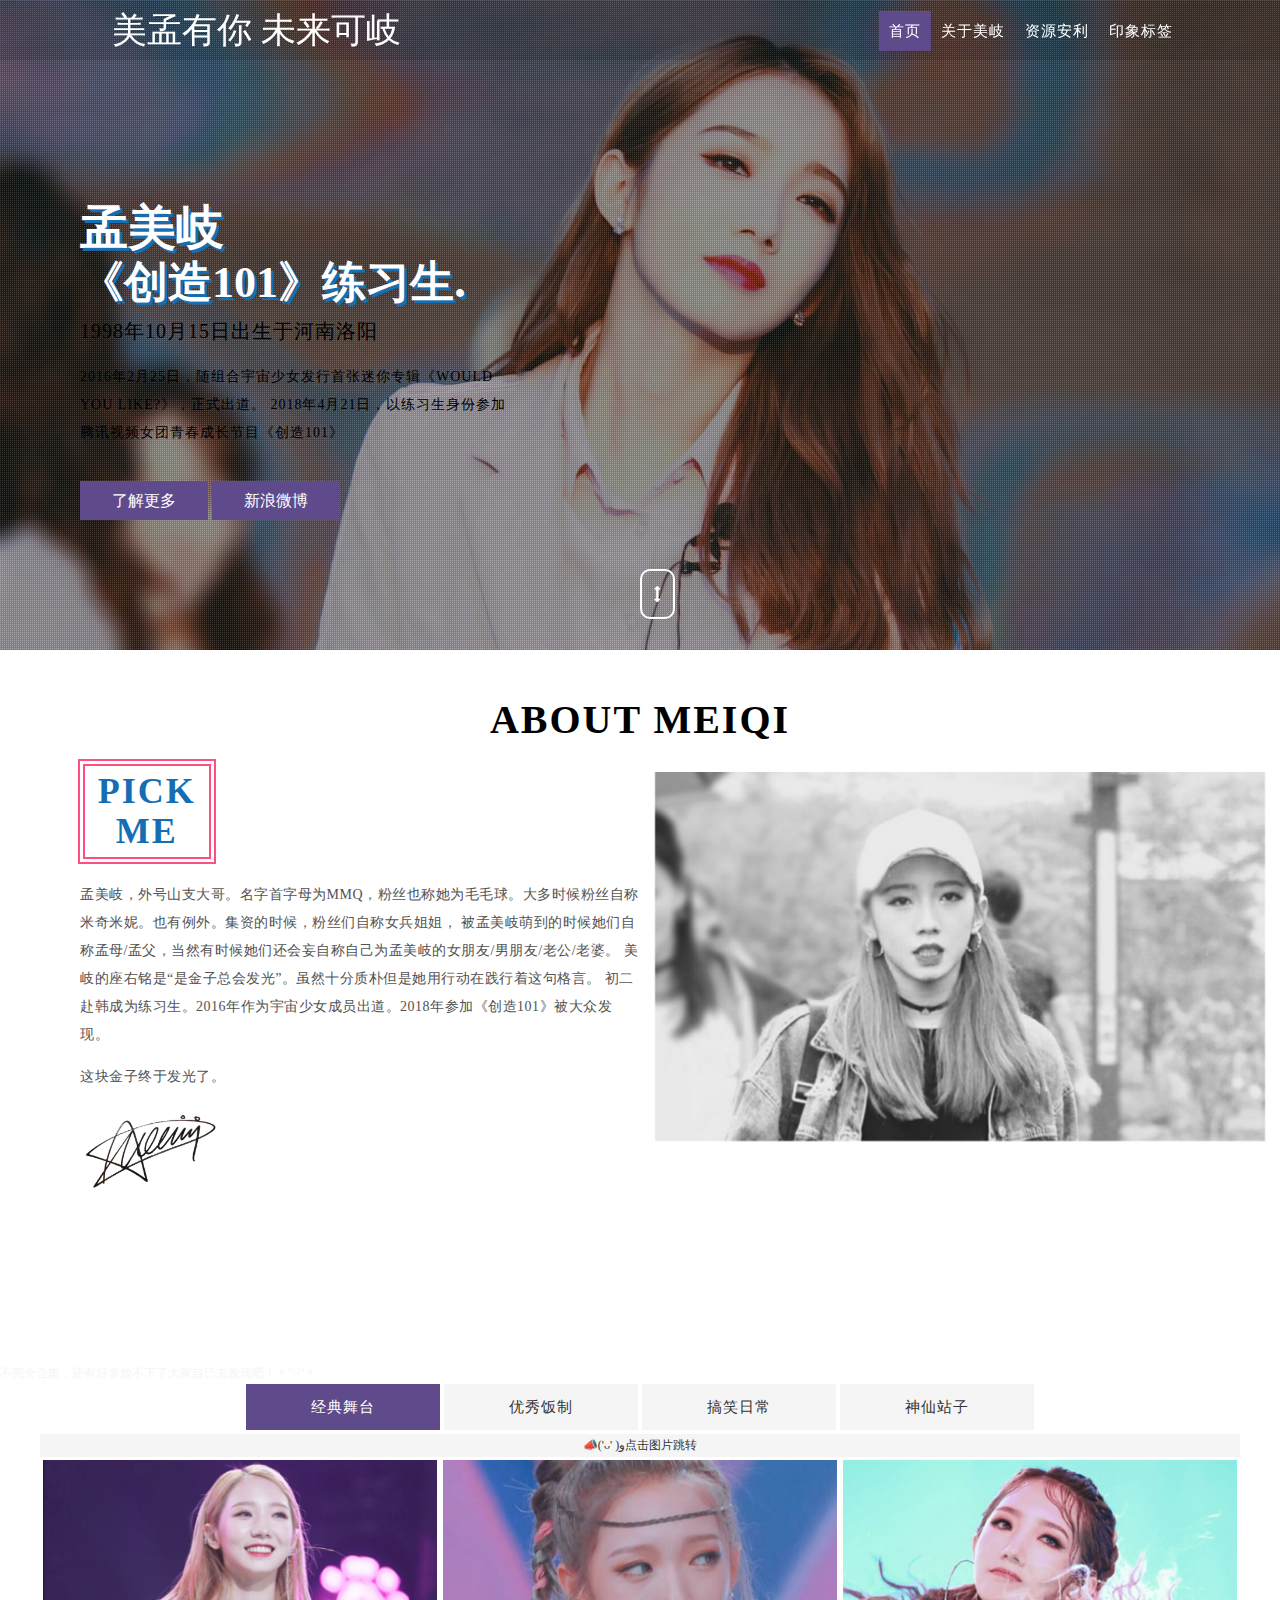
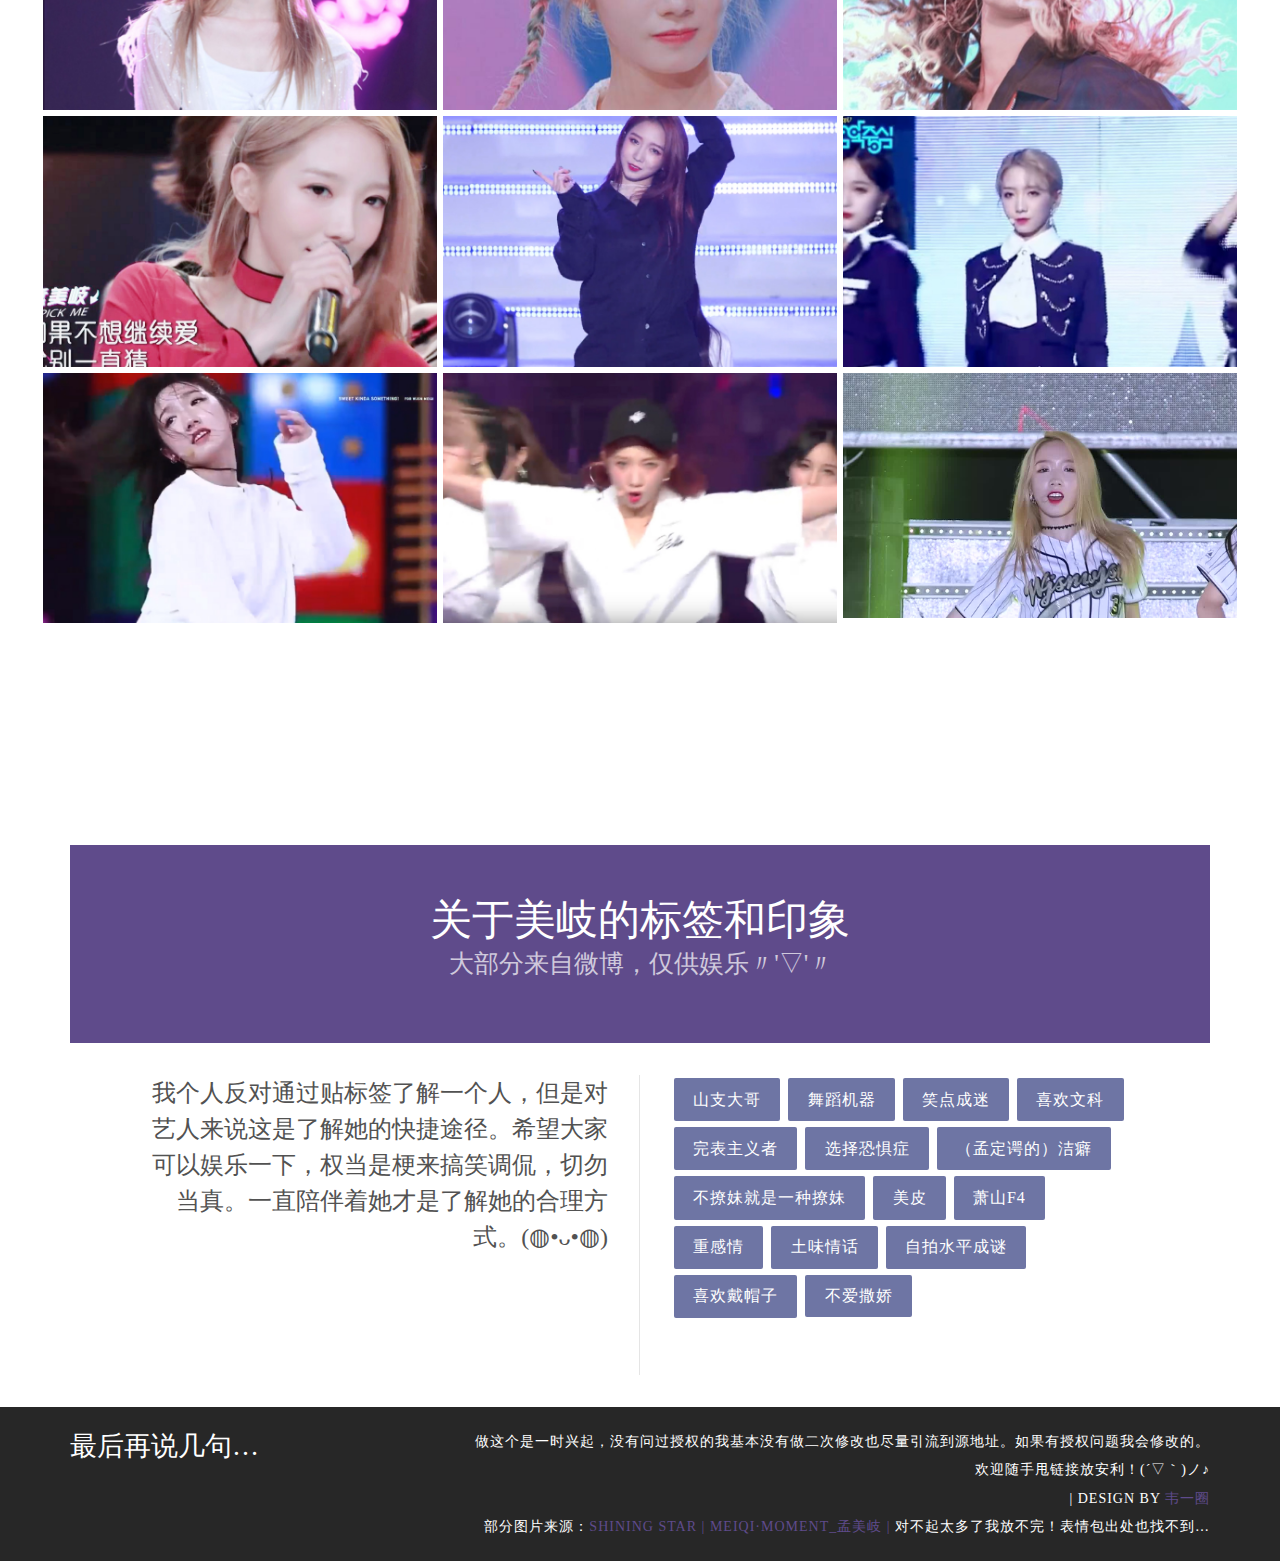
==== commit 1b62a223: "添加图站" ====
--- a/index2.html
+++ b/index2.html
@@ -369,7 +369,7 @@
 					<li><a href="#section-bar-1" class="icon icon-box"><span>经典舞台</span></a></li>
 					<li><a href="#section-bar-2" class="icon icon-display"><span>优秀饭制</span></a></li>
 					<li><a href="#section-bar-3" class="icon icon-upload"><span>搞笑日常</span></a></li>
-					<li><a href="#section-bar-4" class="icon icon-tools"><span>放图凑数</span></a></li>
+					<li><a href="#section-bar-4" class="icon icon-tools"><span>神仙站子</span></a></li>
 				</ul>
 			</nav>
 
@@ -674,14 +674,14 @@
 
 				<!-- Tab-4 -->
 				<section id="section-bar-4" class="agileits w3layouts">
-					<h4>点开大图保存随手扩散</h4>
+					<h4>shining star</h4>
 					<div class="gallery-grids">
 						<div class="col-md-4 col-sm-4 gallery-top">
 							<a href="images/b1.jpg" class="swipebox">
 								<figure class="effect-bubba">
 									<img src="images/b1.jpg" alt="" class="img-responsive">
 									<figcaption>
-										<h4>点开大图保存随手扩散</h4>
+										<h4><a href="https://weibo.com/u/6184037042?from=usercardnew&refer_flag=0000020001_&is_all=1">shining star</a> </h4>
 									</figcaption>
 								</figure>
 							</a>
@@ -691,7 +691,7 @@
 								<figure class="effect-bubba">
 									<img src="images/b2.jpg" alt="" class="img-responsive">
 									<figcaption>
-										<h4>点开大图保存随手扩散</h4>
+										<h4><a href="https://weibo.com/u/6526138237?from=myfollow_group&is_all=1">MiniSkirt</a></h4>
 									</figcaption>
 								</figure>
 							</a>
@@ -701,7 +701,7 @@
 								<figure class="effect-bubba">
 									<img src="images/b3.jpg" alt="" class="img-responsive">
 									<figcaption>
-										<h4>点开大图保存随手扩散</h4>
+										<h4><a href="https://weibo.com/mengmeiqi1015?from=myfollow_group&is_all=1">一顧傾人</a></h4>
 									</figcaption>
 								</figure>
 							</a>
@@ -711,7 +711,7 @@
 								<figure class="effect-bubba">
 									<img src="images/b4.jpg" alt="" class="img-responsive">
 									<figcaption>
-										<h4>点开大图保存随手扩散</h4>
+										<h4><a href="https://weibo.com/u/6545343318?from=myfollow_group&is_all=1#_rnd1530929859233">Secret</a></h4>
 									</figcaption>
 								</figure>
 							</a>
@@ -721,7 +721,7 @@
 								<figure class="effect-bubba">
 									<img src="images/b5.jpg" alt="" class="img-responsive">
 									<figcaption>
-										<h4>点开大图保存随手扩散</h4>
+										<h4><a href="https://weibo.com/u/6545166468?from=myfollow_group&is_all=1#_rnd1530929988391">RisingStar</a></h4>
 									</figcaption>
 								</figure>
 							</a>
@@ -731,7 +731,7 @@
 								<figure class="effect-bubba">
 									<img src="images/b6.jpg" alt="" class="img-responsive">
 									<figcaption>
-										<h4>点开大图保存随手扩散</h4>
+										<h4><a href="https://weibo.com/u/6528339036?refer_flag=1005050006_&is_hot=1#_rnd15309301758510">MEIQI·MOMENT</a></h4>
 									</figcaption>
 								</figure>
 							</a>
@@ -741,7 +741,7 @@
 								<figure class="effect-bubba">
 									<img src="images/b7.jpg" alt="" class="img-responsive">
 									<figcaption>
-										<h4>点开大图保存随手扩散</h4>
+										<h4><a href="https://weibo.com/u/6384381579?refer_flag=1005050006_&is_hot=1#_rnd1530930272651">MeiQi_Meet美岐遇见站</a></h4>
 									</figcaption>
 								</figure>
 							</a>
@@ -751,7 +751,7 @@
 								<figure class="effect-bubba">
 									<img src="images/b8.jpg" alt="" class="img-responsive">
 									<figcaption>
-										<h4>点开大图保存随手扩散</h4>
+										<h4><a href="https://weibo.com/u/5621743643?refer_flag=1005050006_&is_hot=1#_rnd1530930300438">shining_MeiQi</a></h4>
 									</figcaption>
 								</figure>
 							</a>
@@ -761,7 +761,7 @@
 								<figure class="effect-bubba">
 									<img src="images/b9.jpg" alt="" class="img-responsive">
 									<figcaption>
-										<h4>我再逼逼两句</h4>
+										<h4><a href="https://weibo.com/u/3217728790?refer_flag=1005050006_&is_all=1">【双人站】一期一会</a></h4>
 									</figcaption>
 								</figure>
 							</a>
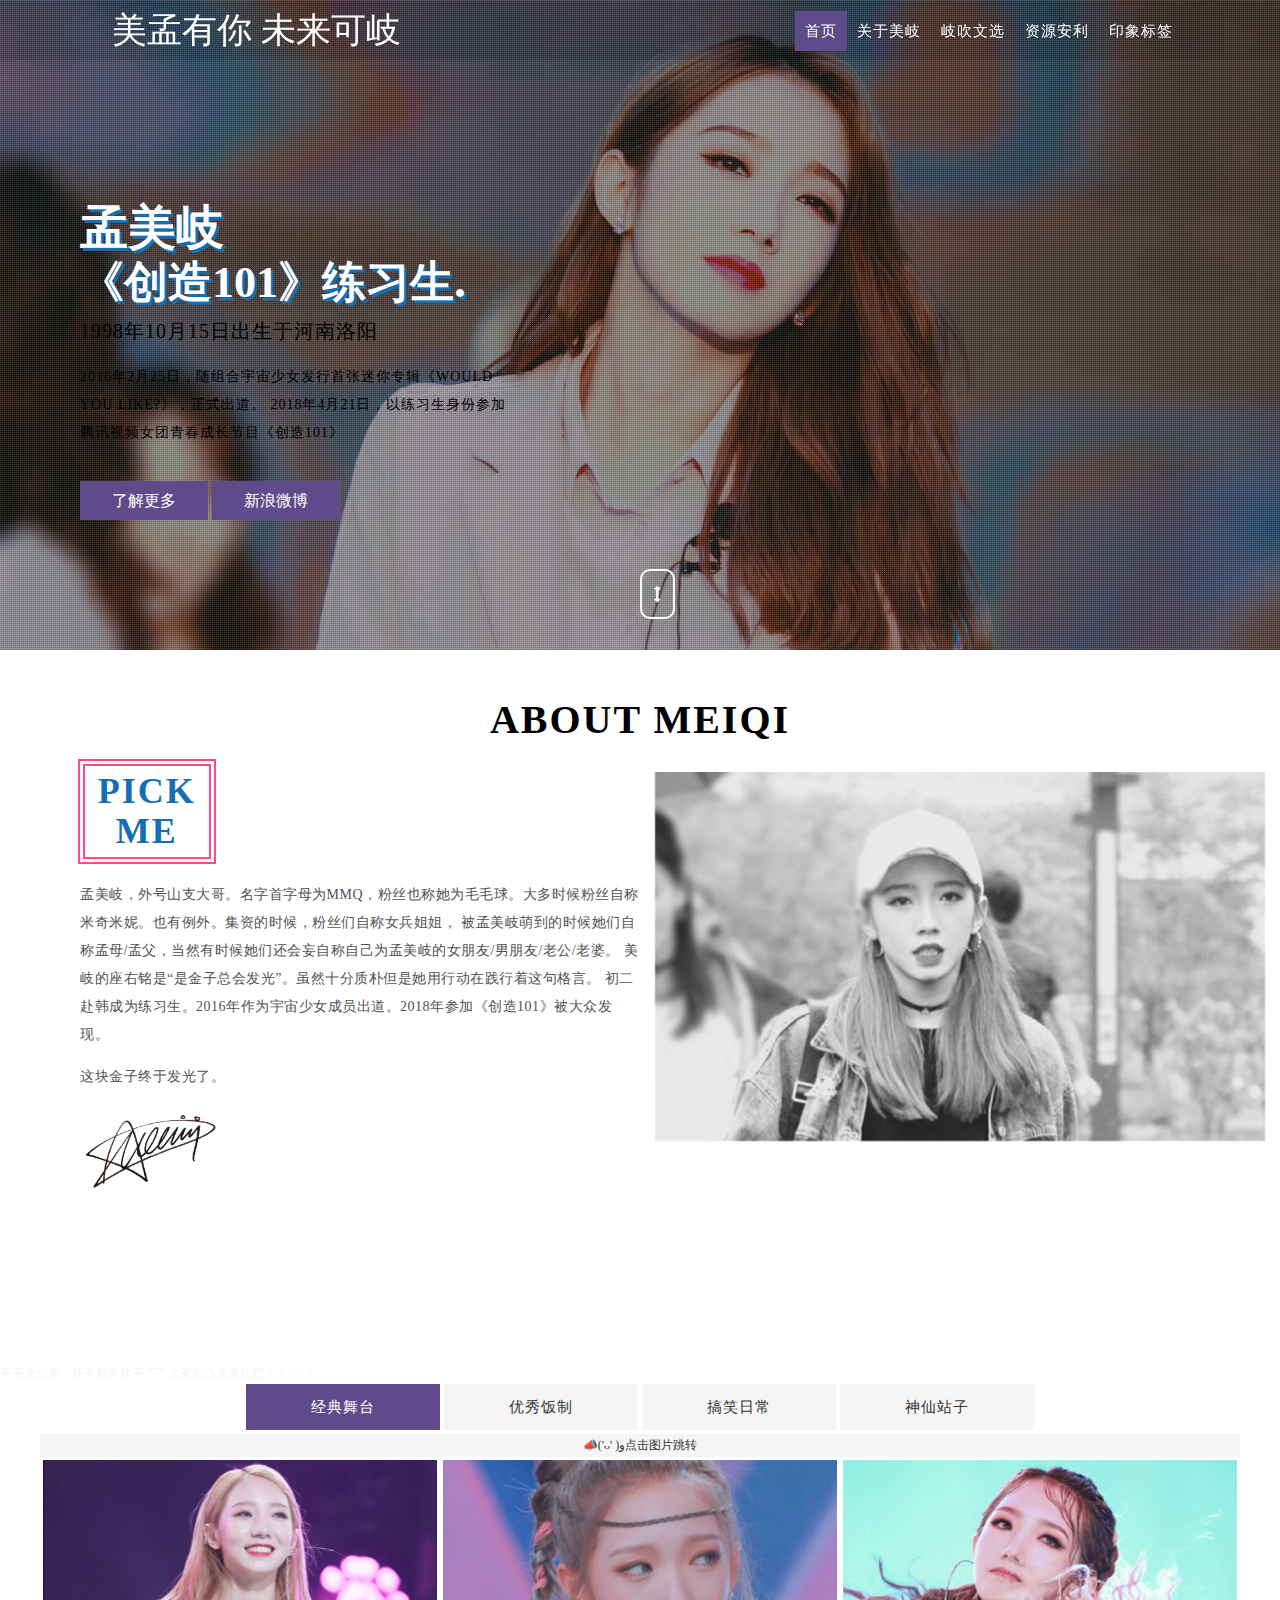
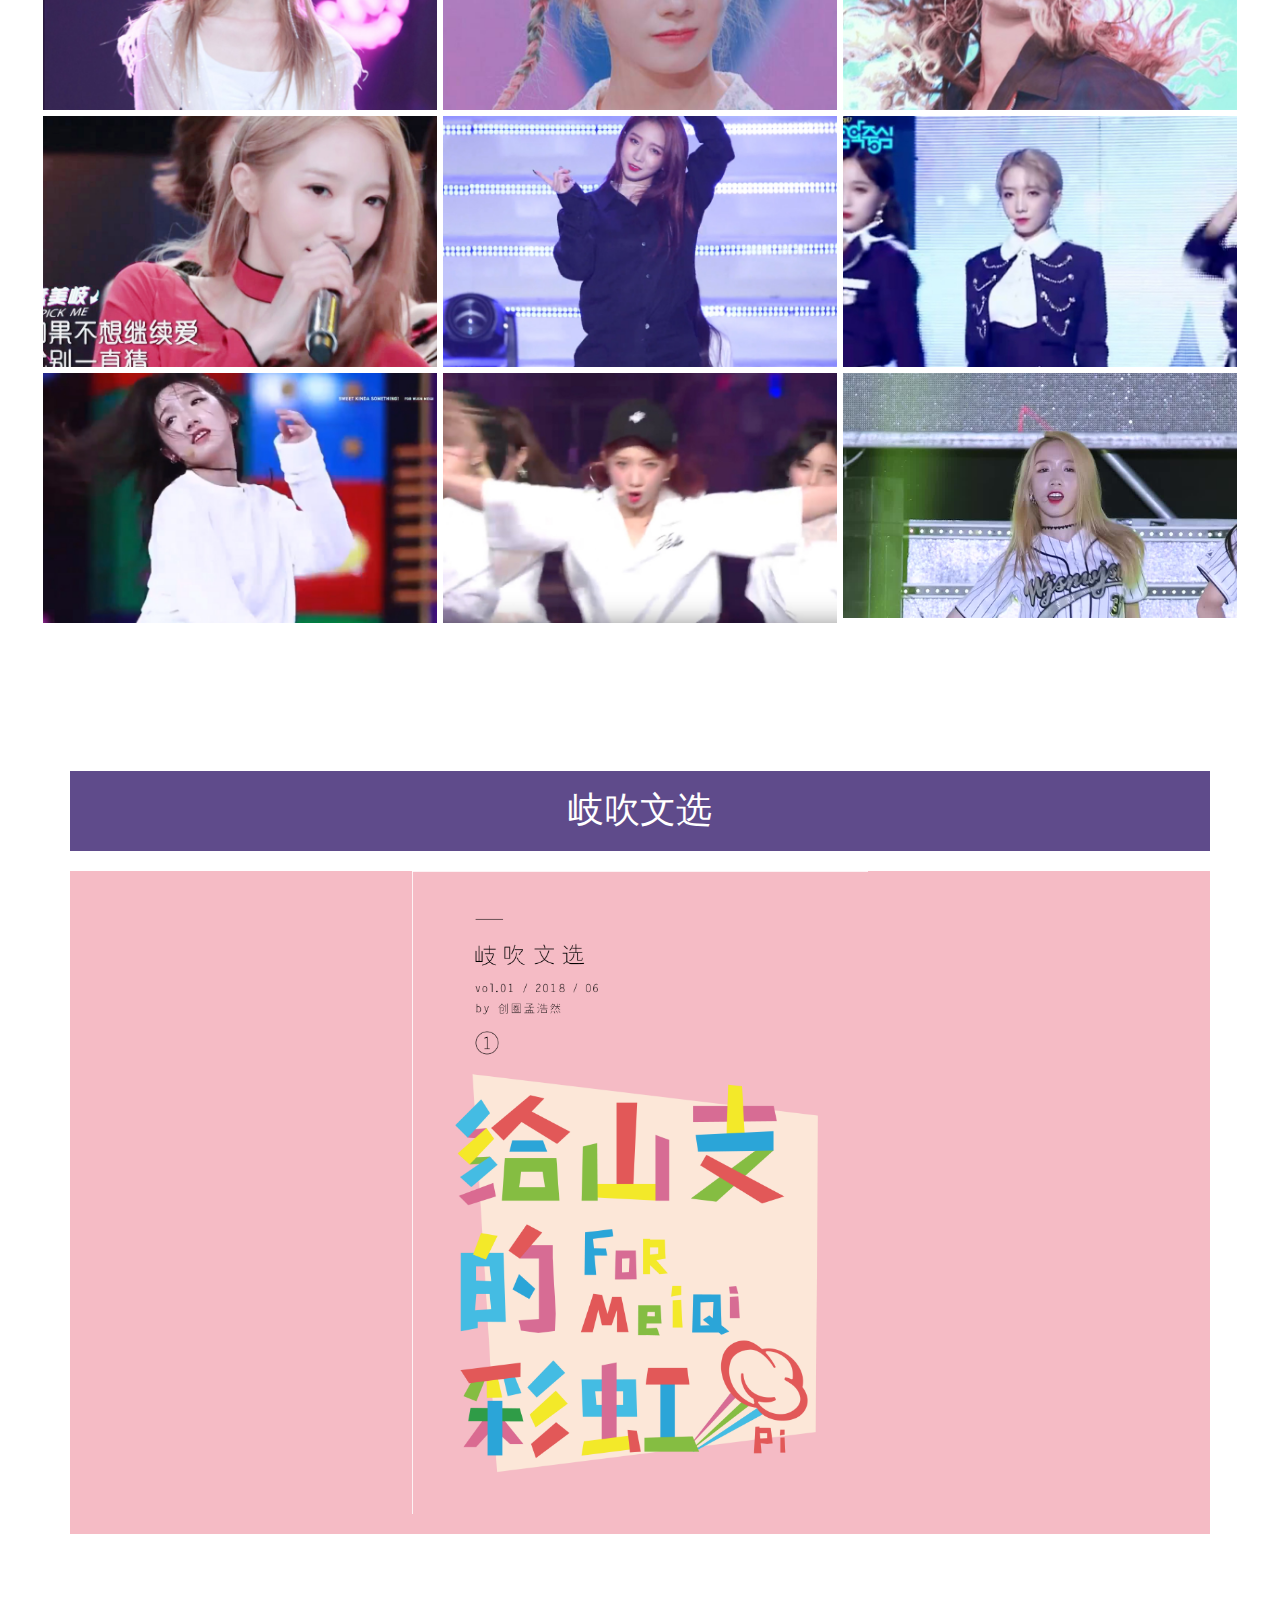
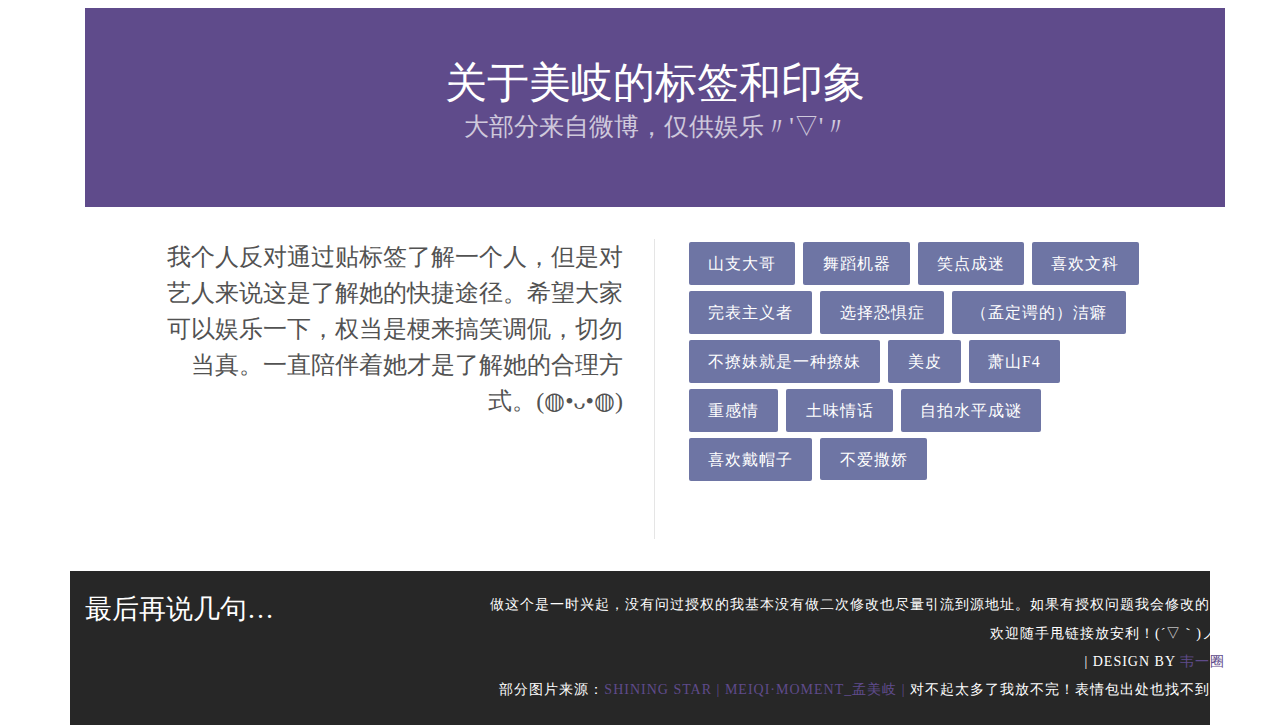
==== commit 12ef0f97: "添加彩虹屁" ====
--- a/index2.html
+++ b/index2.html
@@ -1,9 +1,4 @@
-<!--
-author: W3layouts
-author URL: http://w3layouts.com
-License: Creative Commons Attribution 3.0 Unported
-License URL: http://creativecommons.org/licenses/by/3.0/
--->
+
 <!DOCTYPE html>
 <html lang="en">
 <head>
@@ -47,6 +42,7 @@
  <!--
  	出道css
  -->
+ 
 </head>
 <body id="page-top" data-spy="scroll" data-target=".navbar-fixed-top">
 	<!--
@@ -81,7 +77,7 @@
 							<li><a class="page-scroll scroll" href="#home">首页</a></li>
 							<li><a class="page-scroll scroll" href="#about">关于美岐</a></li>
 							<!--<li><a class="page-scroll scroll" href="#vote">投票通道</a></li>-->
-							<!--<li><a class="page-scroll scroll" href="#education">集资说明 </a></li>-->
+							<li><a class="page-scroll scroll" href="#wenxuan">岐吹文选 </a></li>
 							<li><a class="page-scroll scroll" href="#portfolio">资源安利</a></li>
 							<li><a class="page-scroll scroll" href="#contact">印象标签</a></li>
 						</ul>
@@ -193,170 +189,8 @@
 </div>
 <!-- //about -->
 
-<!-- vote -->
-<!--<div class="vote" id="vote">
-	<div class="container">
-				<h3 data-aos="zoom-in">啥都别说了先投个票吧</h3>
-		<div class="skill-grids">
-			<div class="col-md-6 skill-grids-left">
-				<div data-aos="flip-left" class="col-md-6 w3labout-img"> 
-				<div class="boxw3-agile"> 
-					<img src="images/s1.jpg" alt="" class="img-responsive" />
-					<div class="agile-caption">
-						<h3><a href="http://v.qq.com/doki/star?id=1503945" target="_blank">腾讯视频</a></h3>
-						<p>打开doki每人每天1票，会员每天11票</p>
-					</div> 
-				</div>
-				</div>
-				<div data-aos="flip-right" class="col-md-6 w3labout-img"> 
-				<div class="boxw3-agile"> 
-					<img src="images/s2.jpg" alt="" class="img-responsive" />
-					<div class="agile-caption">
-						<h3><a href="http://t.cn/RmnJShZ" target="_blank">明星势力榜</a></h3>
-						<p>新浪微博势力榜</p>
-					</div> 
-				</div>
-				</div>
-				<div class="clearfix"></div>
-				<div  data-aos="flip-left" class="col-md-6 w3labout-img"> 
-				<div class="boxw3-agile"> 
-					<img src="images/s3.jpg" alt="" class="img-responsive" />
-					<div class="agile-caption">
-						<h3><a href="http://t.cn/RmsgQLy" target="_blank" >oppo公众号</a></h3>
-						<p>登录OPPO账号，每天一票</p>
-					</div> 
-				</div>
-				</div>
-				<div data-aos="flip-right" class="col-md-6 w3labout-img"> 
-				<div class="boxw3-agile"> 
-					<img src="images/s4.jpg" alt="" class="img-responsive" />
-					<div class="agile-caption">
-						<h3><a href="http://t.cn/RmsgQL2" target="_blank">微视app</a></h3>
-						<p>每人每天1票</p>
-					</div> 
-				</div>
-				</div>
-				<div class="clearfix"></div>
-			</div>
-			<div class="col-md-6 skill-grids-right">-->
-					
-			<!-- 集资说明 -->
-			
-
-				<!--<p class="p1">简称四大投票通道。腾讯视频会员在DOKI与新浪微博势力榜每天11票，其他平台每天1票。总的票数决定了美岐是否能出道以及成为C位（centre）。相信我，您的每一票都至关重要。让我们陪她一起走花路吧。</p>
-				<p style="font-family: '微软雅黑';font-size: 16px;">腾讯视频：<a href="http://t.cn/RmsgQLb" target="_blank">(´▽｀)ノ点击投票</a>      明星势力榜：<a href="http://club.starvip.weibo.cn/ranklist/rank?rank_type=11&subtype=1" target="_blank">(´▽｀)ノ点击投票</a></p>
-				
-				<p style="font-family: '微软雅黑';font-size: 16px;">oppo榜：<a href="http://t.cn/RmsgQLy" target="_blank">(´▽｀)ノ点击投票</a>        微视app：<a href="http://t.cn/RmsgQL2" target="_blank">(´▽｀)ノ点击投票</a></p>
-				<p style="font-family: '微软雅黑';font-size: 16px;">中华牙膏榜：<a href="http://zh101.act.qq.com/?from=singlemessage">(´▽｀)ノ点击投票</a></p>-->
-				<!--<p style="font-family: '微软雅黑';font-size: 16px;"></p>-->
-			<!-- //集资说明 -->
-			<!--</div>
-			<div class="clearfix"></div>
-		</div>
-	</div>
-</div>-->
-<!-- //vote -->
-
-<!-- /集资 -->
- <!--<div class="education" id="education">
-	    <div class="col-md-5 education-w3l">
-		     <h3 data-aos="zoom-in" class="w3l_head three">关于集资</h3>
-		     <h6 ></h6>
-			  <div class="education-agile-grids">
-				  <div class="education-agile-w3l">
-				     <div class="education-agile-w3l-year">
-					       <h4>集资是什么意思？</h4>
-						   <h6>第一次粉小偶像？</h6>
-				     </div>
-					 <div class="education-agile-w3l-info">
-					       <h3 data-aos="zoom-in" class="w3l_head three">把钱集在一块儿啊！</h3>
-						   <p>集资有很多好处同时也是必要的！</p>
-						  
-				     </div>
-				      <div class="clearfix"></div>
-				  </div>
-				  <div class="education-agile-w3l two">
-				     <div class="education-agile-w3l-year">
-					       <h4>为什么要集资？</h4>
-						   <h6>我自己买卡不行吗？</h6>
-				     </div>
-					 <div class="education-agile-w3l-info">
-					       <h3 data-aos="zoom-in" class="w3l_head three">集资是为了利益最大化!</h3>
-					       <h4>应援团来统一买卡是有很多好处的！买得越多送得越多！</h4>
-						   <p>把钱统一起来买卡就能得到更多得赞！不仅是买卡！还需要买账号来投票！</p>
-						  
-				     </div>
-				      <div class="clearfix"></div>
-				  </div>
-				  <div class="education-agile-w3l">
-				     <div class="education-agile-w3l-year last">
-					       <h4>我的钱用在哪了？</h4>
-						   <h6>请相信应援团！</h6>
-				     </div>
-					 <div class="education-agile-w3l-info last">
-					       <h3 data-aos="zoom-in" class="w3l_head three">请相信应援团！</h3>
-						   
-						   <p>现在是给美岐投票的关键时期，应援团也许还没有足够的精力来给出明细.但是请相信应援团！大家的目标都是一样的！</p>
-						  
-				     </div>
-				      <div class="clearfix"></div>
-				  </div>
-				 
-			  </div>
-		</div>
-		
-		<div data-aos="slide-up" class="col-md-2 middle">
-			<i class="fa fa-hourglass-end" aria-hidden="true"></i>
-		</div>
-		
-	    <div class="col-md-5 education-w3l">
-		     <h3 data-aos="zoom-in" class="w3l_head three">关注应援团！</h3>
-			  <div class="education-agile-grids">
-				  <div class="education-agile-w3l">
-				     <div class="education-agile-w3l-year">
-					       <h4>怎么集资？</h4>
-						   <h6>终于来到了关键！</h6>
-				     </div>
-					 <div class="education-agile-w3l-info">
-					       <h3 data-aos="zoom-in" class="w3l_head three">在微博上关注<a href="https://weibo.com/lovemq19981015?profile_ftype=1&is_all=1#_rnd1529229572814" target="view_window">应援团</a>！</h3>
-						   <p>有关集资的消息都在微博里！关注不迷路！</p>
-						  <h4>微博：<a href="https://weibo.com/lovemq19981015?from=feed&loc=at&nick=%E5%AD%9F%E7%BE%8E%E5%B2%90LoveMQ%E5%BA%94%E6%8F%B4%E5%9B%A2&is_all=1" target="_blank">@孟美岐LoveMQ应援团</a>  <a href="https://weibo.com/u/6508060338?from=feed&loc=at&nick=Pick%E5%AD%9F%E7%BE%8E%E5%B2%90%E7%88%86%E8%82%9D%E5%B0%8F%E5%88%86%E9%98%9F&is_hot=1" target="_blank">@Pick孟美岐爆肝小分队</a><h4>
-				     </div>
-				      <div class="clearfix"></div>
-				  </div>
-				  <div class="education-agile-w3l two">
-				     <div class="education-agile-w3l-year">
-					       <h4>能不集资嘛？</h4>
-						   <h6>你这是白嫖！</h6>
-				     </div>
-					 <div class="education-agile-w3l-info">
-					       <h3 data-aos="zoom-in" class="w3l_head three">？？？我没看错吧？</h3>
-					       <h4>忍心看着美岐与C位错过吗？是魔鬼吗？</h4>
-						   <p>每天一杯奶茶钱，帮助美岐把梦圆！美岐的C位不是稳的！每家都在出钱出力！为啥还不砸钱？？</p>
-						  
-				     </div>
-				      <div class="clearfix"></div>
-				  </div>
-				  <div class="education-agile-w3l">
-				     <div class="education-agile-w3l-year last">
-					       <h4>打投又是啥</h4>
-						   <h6>关注应援团啊！</h6>
-				     </div>
-					 <div class="education-agile-w3l-info last">
-					       <h3 data-aos="zoom-in" class="w3l_head three">打榜投票！缺人！</h3>
-						  	<h4>打投组微博：  <a href="https://weibo.com/u/1072353140?from=feed&loc=at&nick=FW%E6%89%93%E6%8A%95%E7%BB%84%E6%9C%AC%E7%BB%84&is_hot=1" target="_blank">@FW打投组本组</a></h4>
-						  	
-						  	<p>有时间有精力的务必加入打投组给美岐投票！具体操作还是看应援团！</p>
-						  
-				     </div>
-				      <div class="clearfix"></div>
-				  </div>
-				 
-			  </div>
-		</div>
-		 <div class="clearfix"> </div>
-		</div>-->
- <!-- //集资 -->
+
+
  
  <!-- Portfolio -->
 	<div class="portfolio" id="portfolio">
@@ -822,7 +656,27 @@
 	</div>
 </div>
 <!-- //contact -->
-
+<!--
+	文选
+-->
+
+	
+
+			
+
+	<div class="container" id="wenxuan">
+	<h1 style="color: #FFFFFF;text-align: center;background-color:#5f4b8b ;margin-bottom: 20px;margin-top: 0;padding: 20px;">岐吹文选</h1>
+	<div class="gallery" style="background-color:#f5bbc5 ;">
+		<div><a href="wenxuan.html" style="text-align: center;"><img src="img/gallery/1.png" / align="center" style="width: 40%; margin-left: 30%;margin-bottom: 20px;"></a></div>
+			</div>
+	<div class="clear"></div>
+
+
+
+
+<!--
+文选结束
+-->
 <!-- map -->
 <div class="map">
 	<h3 data-aos="zoom-in" >标签</h3>
